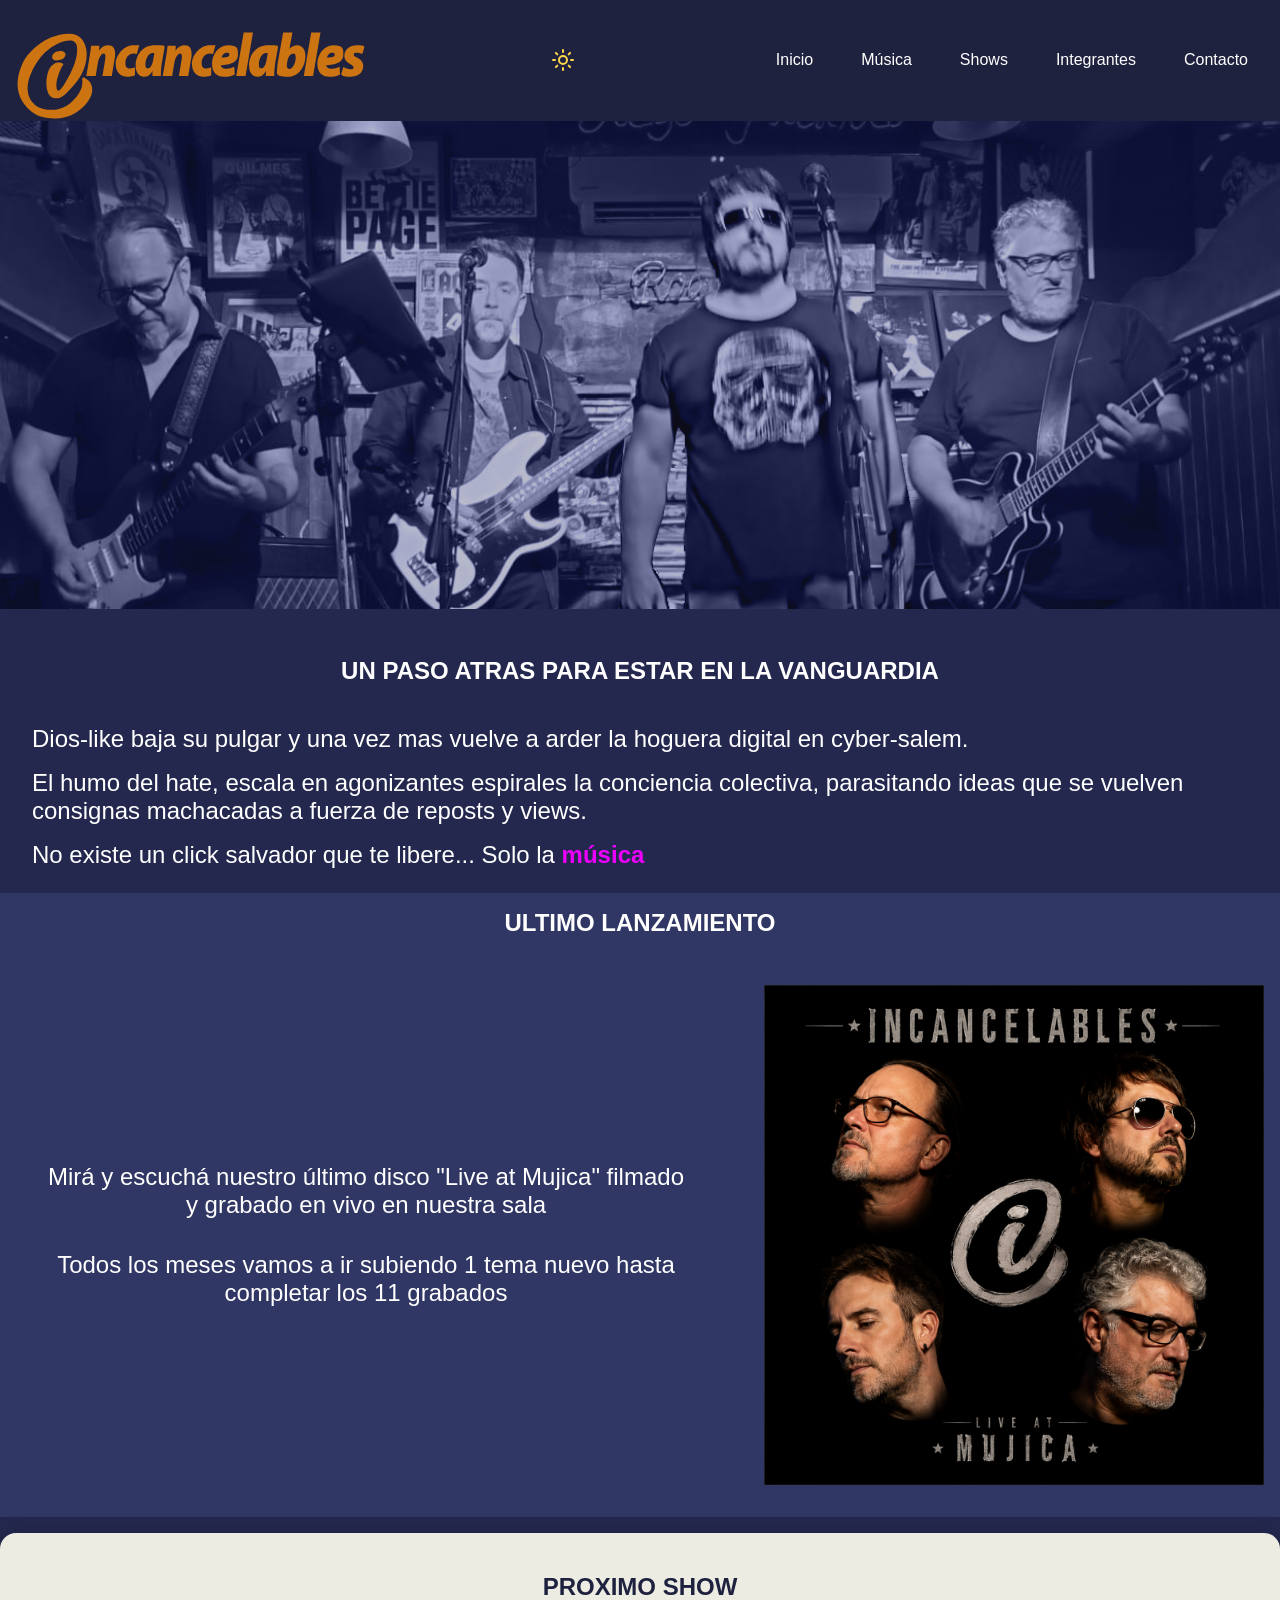
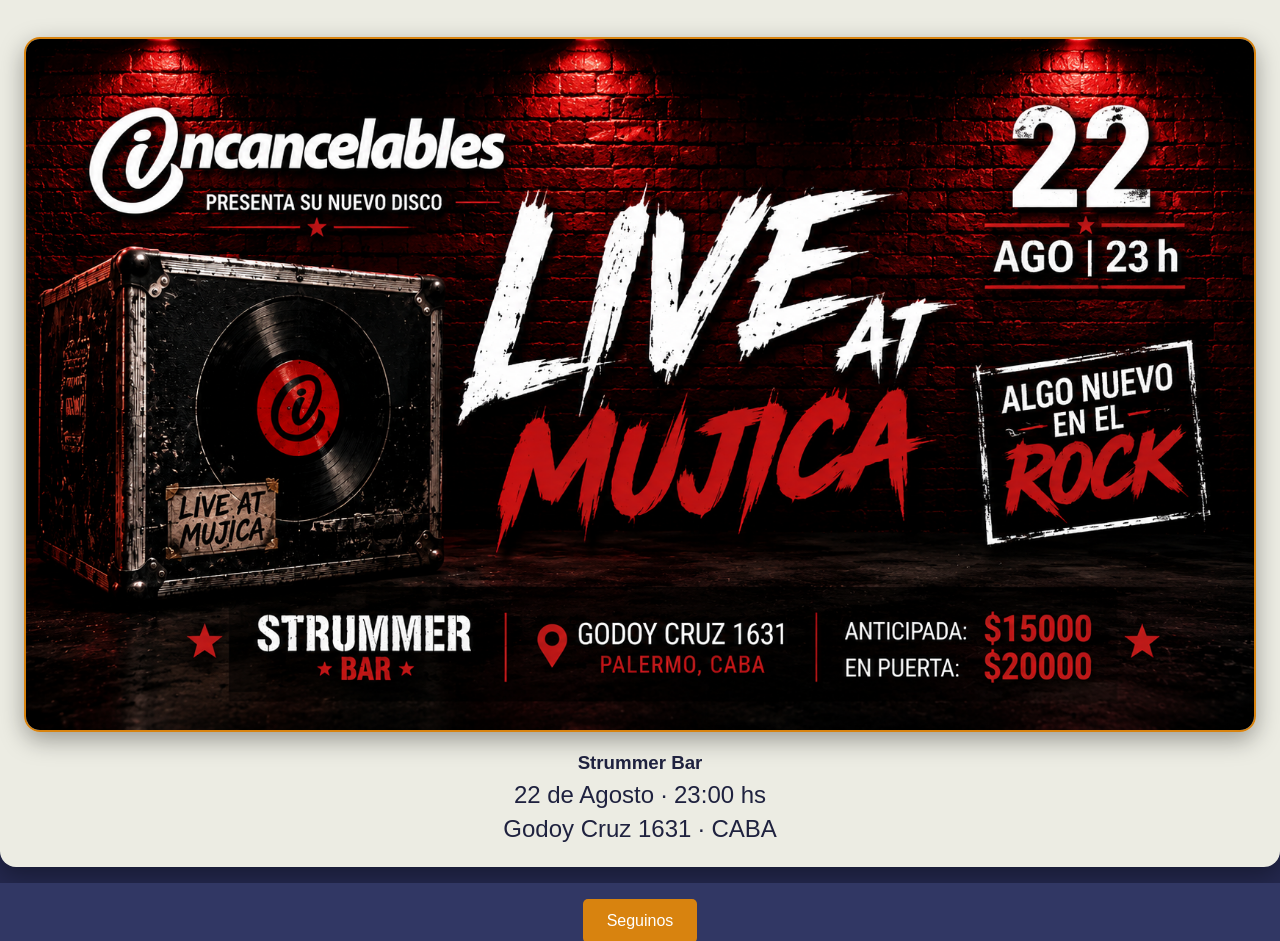
==== index.html @ f37c1262 "nuevo deploy" ====
<!DOCTYPE html>
<html lang="es">

<head>
  <meta charset="UTF-8" />
  <meta name="viewport" content="width=device-width, initial-scale=1.0" />

  <!-- SEO -->
  <meta name="description" content="Incancelables">
  <meta name="keywords" content="Musica, en vivo, online, rock, cancion, contacto">
  <meta name="robots" content="index, follow">

  <!-- Insert your favicon here -->
  <title>Incancelables</title>
  <link rel="icon" type="image/x-icon" href="assets/irrobafav.svg" />
  <link rel="stylesheet" href="styles/global.css" />
  <link rel="stylesheet" href="styles/index.css" />
</head>

<body>
  <div class="layout">
    <header class="header">
      <a href="index.html" class="logo">
        <img src="assets/incan_logo.svg" alt="Incancelables">
      </a>
      <button id="theme-toggle" class="theme-btn">
        <img id="theme-icon" src="assets/icons/sun.svg" alt="Cambiar tema">
      </button>
      <button class="menu-btn">
        ☰
      </button>
      <nav class="nav">
        <a href="index.html">Inicio</a>
        <a href="pages/musica.html">Música</a>
        <a href="pages/shows.html">Shows</a>
        <a href="pages/integrantes.html">Integrantes</a>
        <a href="pages/contacto.html">Contacto</a>
      </nav>
    </header>
    <main class="main">
      <section class="hero">
        <picture>
          <source media="(min-width: 768px)" srcset="assets/index/incan_hero_desktop.png">

          <img src="assets/index/incan_hero_mobile.png" alt="foto de incancelables">
        </picture>
      </section>
      <section class="manifiesto">
        <h1>UN PASO ATRAS PARA ESTAR EN LA VANGUARDIA</h1>
        <p>Dios-like baja su pulgar y una vez mas vuelve a arder la hoguera digital en cyber-salem.</p>
        <p>El humo del hate, escala en agonizantes espirales la conciencia colectiva, parasitando ideas que se vuelven
          consignas machacadas a fuerza de reposts y views.</p>
        <p>No existe un click salvador que te libere... Solo la <a href="pages/musica.html"
            class="call-to-action">música</a></p>
      </section>
      <section class="ultimo-lanzamiento">
        <H2>ULTIMO LANZAMIENTO</H2>
        <div class="lanzamiento-texto">
          <p>Mirá y escuchá nuestro último disco "Live at Mujica" filmado y grabado en vivo en nuestra sala</p>
          <p>Todos los meses vamos a ir subiendo 1 tema nuevo hasta completar los 11 grabados</p>
        </div>
        <a href="pages/musica.html" class="lanzamiento-disco">
          <img src="assets/musica/live-at-mujica.png" alt="live at mujica cover de disco">
        </a>
      </section>
      <section class="proximo-show">
        <H2>PROXIMO SHOW</H2>
        <a id="upcoming-show-link" class="show-preview">
          <picture>
            <source id="upcoming-show-desktop" media="(min-width:768px)" srcset="">

            <img id="upcoming-show-mobile" src="" alt="Próximo show">
          </picture>

          <div class="show-preview-info">
            <h3 id="upcoming-show-title"></h3>
            <p id="upcoming-show-date"></p>
            <p id="upcoming-show-location"></p>
          </div>
        </a>
      </section>
      <section class="seguinos-whats">
        <a href="pages/contacto.html" class="btn">
          Seguinos
        </a>
      </section>
    </main>
    <footer class="footer">
      <p>
        © 2026 Incancelables
      </p>
      <div class="w3c-validations">
        <a href="https://validator.w3.org/">
          <img src="https://www.w3.org/Icons/valid-html401" alt="HTML válido">
        </a>

        <a href="https://jigsaw.w3.org/css-validator/">
          <img src="https://jigsaw.w3.org/css-validator/images/vcss" alt="CSS válido">
        </a>
      </div>

    </footer>
    <script src="scripts/main.js"></script>
    <script type="module" src="scripts/index.js"></script>
  </div>
</body>

</html>
---- styles/global.css ----
/* :root {
    --bg: #24284e;
    --bg-alt: #313764;
    --bg-dark: #1f223f;
    --accent: #d8830f;
    --text: #ffffff;
    --overlay: rgba(0, 0, 0, 0.45);
    --cat-v1: #fe019a;
    --cat-v2: #EE00FF;
    --card: #ecece3;
} */

:root {

    /* ==========================
       MODO OSCURO (POR DEFECTO)
       ========================== */

    --page-bg: #17192d;

    --bg: #24284e;
    --bg-alt: #313764;
    --bg-dark: #1f223f;

    --accent: #d8830f;

    --text: #ffffff;
    --text-secondary: #d6d6d6;
    --text-on-card: #1f223f;

    --card: #ecece3;

    --overlay: rgba(0, 0, 0, 0.45);

    --cat-v1: #fe019a;
    --cat-v2: #EE00FF;

    --border: #4a4f74;

    --shadow: 0 8px 25px rgba(0, 0, 0, .35);

    /* Inputs */
    --input-bg: #222222;
    --input-text: #ffffff;
    --input-border: #3a3a3a;
    --focus-ring: var(--accent);

    /* Música */
    --text-muted: #c8c8c8;
    --button-border: #666666;
    --track-hover: #222222;
    --track-active: #d81f26;
    --player-bg: #000000;
}


/* ==========================
   MODO CLARO
   ========================== */

body.light {

    --page-bg: #f6f7fb;

    --bg: #e6eaf5;
    --bg-alt: #d7ddee;
    --bg-dark: #c8d0e6;

    --accent: #d8830f;

    --text: #222222;
    --text-secondary: #555555;
    --text-on-card: #222;

    --card: #ffffff;

    --overlay: rgba(255, 255, 255, .45);

    --cat-v1: #d30084;
    --cat-v2: #c100d8;

    --border: #d7dce8;

    --shadow: 0 8px 25px rgba(0, 0, 0, .12);

    /* Inputs */
    --input-bg: #ffffff;
    --input-text: #222222;
    --input-border: #c8d0e6;
    --focus-ring: var(--accent);

    /* Música */
    --text-muted: #666666;
    --button-border: #999999;
    --track-hover: #eceff5;
    --track-active: #d81f26;
    --player-bg: #000000;
}

* {
    margin: 0;
    padding: 0;
    box-sizing: border-box;
}

html {
    scroll-behavior: smooth;
    font-family: Arial, Helvetica, sans-serif;
}

body {
    color: var(--text);

    transition:
        background-color .35s ease,
        color .35s ease;
}

/* ==========================
   ELEMENTOS GENERALES
   ========================== */

img {
    width: 100%;
    display: block;
}

a {
    text-decoration: none;
}

h2 {
    padding: 1rem;
    text-align: center;
}

/* ==========================
   HEADER
   ========================== */

.header {
    grid-area: header;

    position: sticky;
    top: 0;

    display: flex;
    justify-content: space-between;
    align-items: center;

    padding: 1rem;

    background: var(--bg-dark);

    z-index: 1000;
}

.logo {
    width: clamp(250px, 45vw, 350px);
    height: auto;

    color: var(--accent);

    position: relative;
    top: 15px;
}

.logo img {
    width: 100%;
    height: auto;
    /* padding-left: 1rem; */
}

.menu-btn {
    border: none;
    background: none;

    color: var(--accent);

    font-size: 3rem;

    cursor: pointer;
}

.theme-btn {
    background: none;
    border: none;
    font-size: 1.5rem;
    cursor: pointer;
    color: var(--accent);
}

.nav {
    position: absolute;

    top: 100%;
    left: 0;

    width: 100%;

    background: var(--bg-dark);

    display: none;

    flex-direction: column;
}

.nav.active {
    display: flex;
}

.nav a {
    color: var(--text);
    font-size: 1rem;
    padding: 1rem;
    display: inline-block;
    transition: all 0.3s ease;
}

.nav a:hover {
    color: var(--accent);
    transform: translateX(8px) scale(1.5);
}

.btn {
    display: inline-block;

    padding: .8rem 1.5rem;

    background: var(--accent);

    color: var(--text);

    border-radius: 5px;
    transition: all 0.3s ease;
}

.btn:hover {
    transform: scale(1.2);
    -webkit-transform: scale(1.2);
    -moz-transform: scale(1.2);
    -ms-transform: scale(1.2);
    -o-transform: scale(1.2);
}

.btn:active {
    background: var(--text);

    color: var(--accent);
}

/* ==========================
   call-to-action
   ========================== */

.call-to-action {
    color: var(--cat-v2);
    font-weight: bold;
    display: inline-block;

    transition: all 0.3s ease;
}

.call-to-action:hover {
    color: var(--text);
    text-transform: uppercase;
    text-shadow: 0 0 10px var(--cat-v1);
    transform: translateY(-5px) scale(1.8);
    -webkit-transform: translateY(-5px) scale(1.8);
    -moz-transform: translateY(-5px) scale(1.8);
    -ms-transform: translateY(-5px) scale(1.8);
    -o-transform: translateY(-5px) scale(1.8);
}

.call-to-action:active {
    color: var(--cat-v2);
    text-shadow: 0 0 10px var(--text)
}

/* ==========================
   FOOTER
   ========================== */

footer {
    grid-area: footer;

    color: var(--accent);

    text-align: center;

    padding: 2rem;

    background: var(--bg-dark);
}

.w3c-validations {
    display: flex;

    justify-content: center;
    align-items: center;

    padding: 1rem;
}

.w3c-validations img {
    height: 31px;
    width: auto;

    padding: 0.1rem;

    mix-blend-mode: luminosity;
    opacity: 0.4;
}

/* ==========================
   TABLET
   ========================== */

@media (min-width: 768px) {
    .menu-btn {
        display: none;
    }

    .nav {
        position: static;

        display: flex;

        flex-direction: row;

        gap: 1rem;

        width: auto;

        background: none;
    }

    .nav a:hover {
        transform: translateY(-4px);
    }
}

/* ==========================
   DESKTOP
   ========================== */

@media (min-width: 1024px) {
    p {
        font-size: 1.5rem;
    }
}

/* ==========================
   DESKTOP GRANDE
   ========================== */

@media (min-width: 1440px) {}
---- styles/index.css ----
.layout {
    display: grid;
    min-height: 100vh;

    grid-template-columns: 1fr;

    grid-template-rows:
        auto 1fr auto;

    grid-template-areas:
        "header"
        "main"
        "footer";
}

/* ==========================
   MAIN
   ========================== */

.main {
    grid-area: main;

    background-color: var(--bg);

    display: grid;

    grid-template-columns: 1fr;

    gap: 1rem;

    grid-template-areas:
        "hero"
        "manifiesto"
        "ultimo-lanzamiento"
        "proximo-show"
        "seguinos-whats";
}

/* ==========================
   HERO
   ========================== */

.hero {
    grid-area: hero;
    min-height: unset;
}

.hero img {
    width: 100%;
    height: auto;
    display: block;

    mix-blend-mode: luminosity;
    opacity: 0.7;
}

/* ==========================
   MANIFIESTO
   ========================== */

.manifiesto {
    grid-area: manifiesto;

    display: flex;
    flex-direction: column;
}

.manifiesto h1 {
    padding: 2rem;

    color: var(--text);

    text-align: center;
}

.manifiesto p {
    padding: 0.5rem 2rem;

    color: var(--text);
}

/* ==========================
   ULTIMO LANZAMIENTO
   ========================== */

.ultimo-lanzamiento {
    grid-area: ultimo-lanzamiento;
    background-color: var(--bg-alt);
    color: var(--text);
    display: grid;
    grid-template-columns: 1fr;
    grid-template-rows: auto auto 1fr;
    grid-template-areas:
        "titulo"
        "texto"
        "imagen";
    text-align: center;
}

.ultimo-lanzamiento h2 {
    grid-area: titulo;
}

.lanzamiento-texto {
    grid-area: texto;
    margin: 1rem;
    text-align: center;
}

.lanzamiento-disco {

    grid-area: imagen;
    display: grid;
    justify-items: center;
}


.lanzamiento-disco img {
    width: 180px;
    max-width: 100%;
    margin: 1rem;

}

/* ==========================
   PROXIMO SHOW
   ========================== */

.proximo-show {
    grid-area: proximo-show;

    display: flex;
    flex-direction: column;
    gap: 1.25rem;

    background: var(--card);
    color: var(--text-on-card);

    padding: 1.5rem;
    border-radius: 1rem;
    box-shadow: var(--shadow);
}

.proximo-show h2 {
    margin: 0;
    text-align: center;
    color: var(--text-on-card);
}

.show-preview {
    display: flex;
    flex-direction: column;
    gap: 1rem;

    text-decoration: none;
    color: inherit;
}

.show-preview picture {
    display: block;
}

.show-preview img {
    width: 100%;
    display: block;

    border-radius: 1rem;
    border: 2px solid var(--accent);
    box-shadow: var(--shadow);
}

.show-preview-info {
    display: flex;
    flex-direction: column;
    gap: .4rem;

    text-align: center;
}

.show-preview-info h3,
.show-preview-info p {
    margin: 0;
}

.show-preview:hover {
    transform: translateY(-4px);
    transition: transform .2s ease;
}

/* ==========================
   SEGUINOS WHATSAPP
   ========================== */

.seguinos-whats {
    grid-area: seguinos-whats;
    text-align: center;
    padding: 1rem;

    background-color: var(--bg-alt);
    color: var(--text);
}

/* ==========================
   TABLET
   ========================== */

@media (min-width: 768px) {
    .hero h1 {
        font-size: 4rem;
    }

    /* ==========================
   ULTIMO LANZAMIENTO
   ========================== */
    .ultimo-lanzamiento {
        grid-template-columns: auto auto;
        grid-template-areas:
            "titulo titulo"
            "texto imagen";

        align-items: center;
        gap: 1rem;
    }

    .ultimo-lanzamiento h2 {
        grid-area: titulo;
        text-align: center;
    }

    .lanzamiento-texto {
        grid-area: texto;
        text-align: center;
    }

    .lanzamiento-texto p {
        margin: 2rem;
    }

    .lanzamiento-disco {
        justify-self: center;
    }

    .lanzamiento-disco img {
        grid-area: imagen;
        width: 500px;
    }

    /* ==========================
   PROXIMO SHOW
   ========================== */
    .show-preview {
        gap: 1.25rem;
    }

    /* ==========================
   DESKTOP
   ========================== */

    @media (min-width: 1024px) {}

    /* ==========================
   DESKTOP GRANDE
   ========================== */

    @media (min-width: 1440px) {}
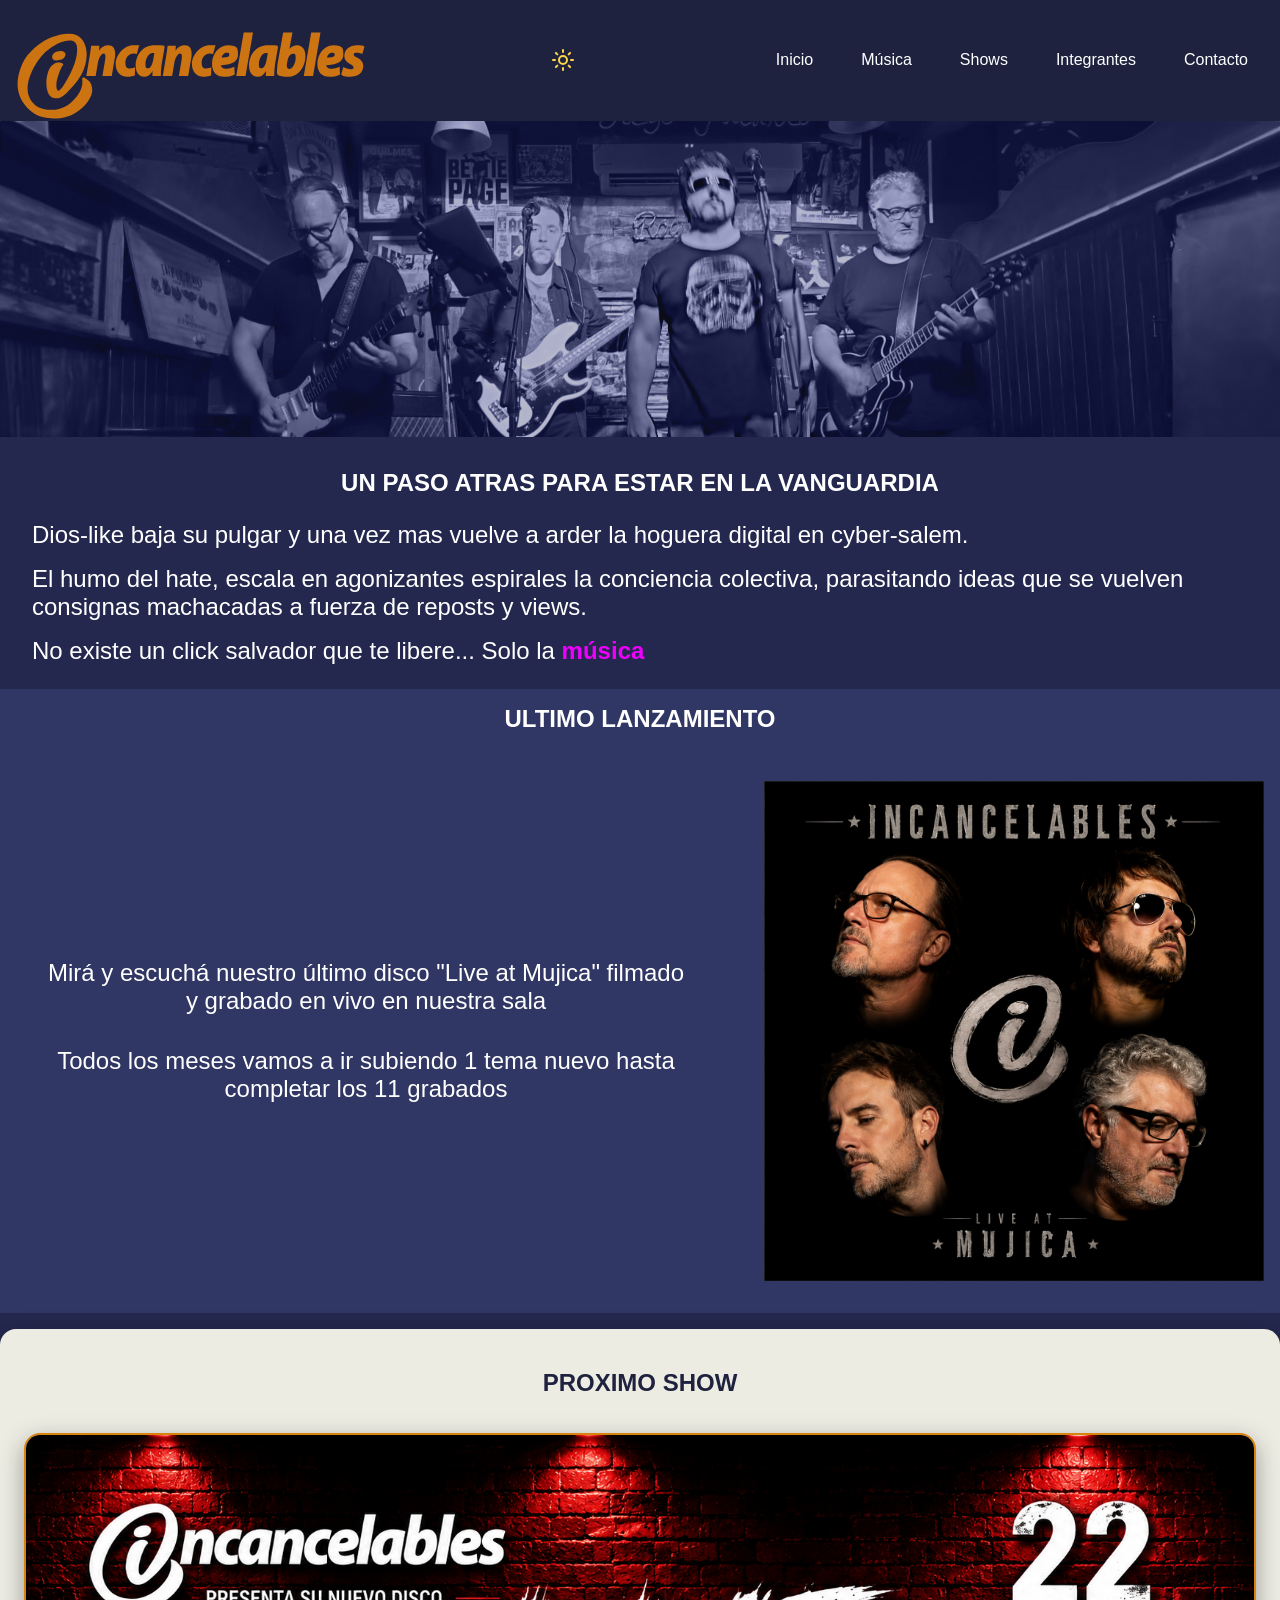
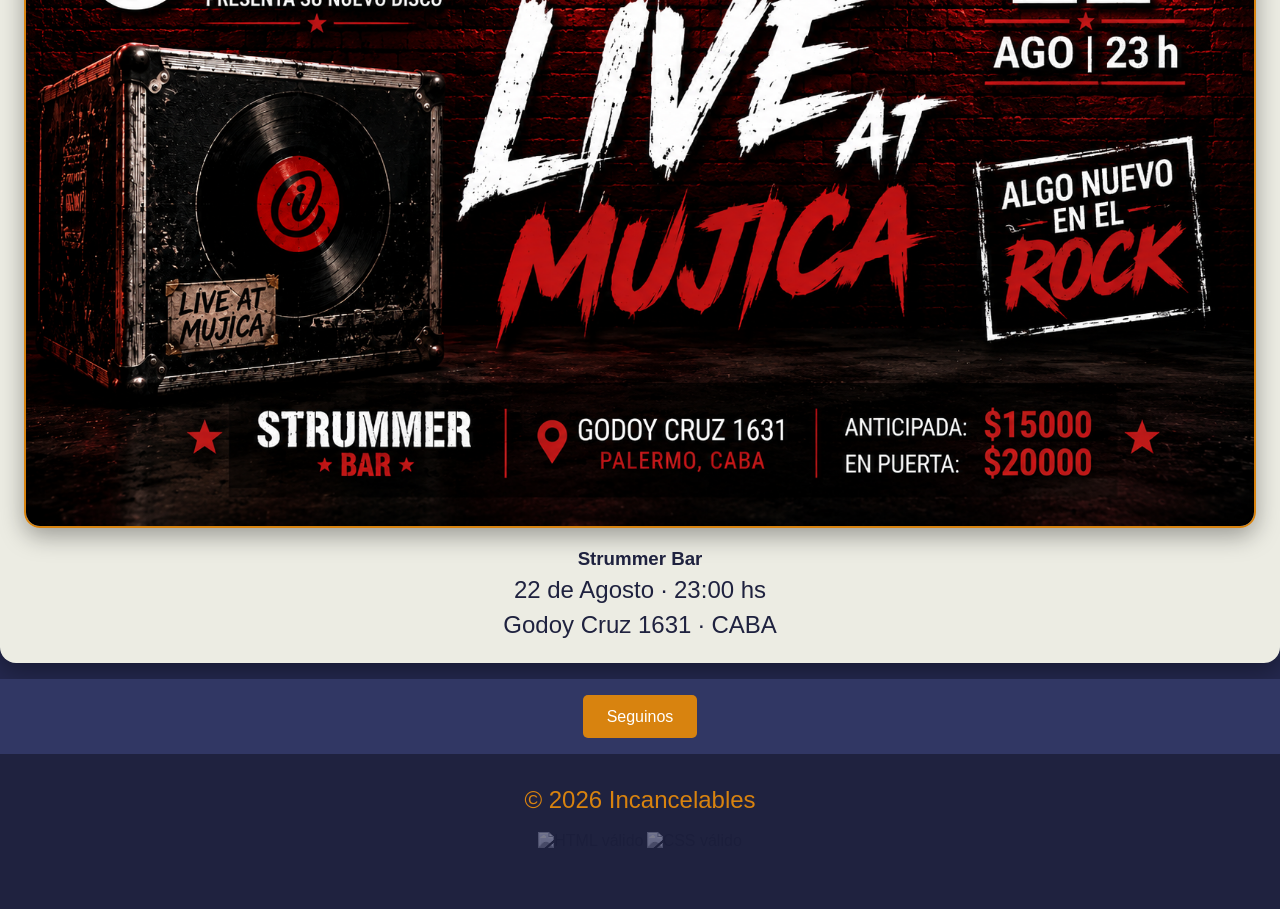
==== commit c7bb7140: "todo el codigo validado en w3c y comentado" ====
--- a/index.html
+++ b/index.html
@@ -2,8 +2,8 @@
 <html lang="es">
 
 <head>
-  <meta charset="UTF-8" />
-  <meta name="viewport" content="width=device-width, initial-scale=1.0" />
+  <meta charset="UTF-8">
+  <meta name="viewport" content="width=device-width, initial-scale=1.0">
 
   <!-- SEO -->
   <meta name="description" content="Incancelables">
@@ -12,23 +12,28 @@
 
   <!-- Insert your favicon here -->
   <title>Incancelables</title>
-  <link rel="icon" type="image/x-icon" href="assets/irrobafav.svg" />
-  <link rel="stylesheet" href="styles/global.css" />
-  <link rel="stylesheet" href="styles/index.css" />
+  <link rel="icon" type="image/x-icon" href="assets/irrobafav.svg">
+  <link rel="stylesheet" href="styles/global.css">
+  <link rel="stylesheet" href="styles/index.css">
 </head>
 
 <body>
   <div class="layout">
+    <!-- CABECERA -->
     <header class="header">
+      <!-- LOGO -->
       <a href="index.html" class="logo">
         <img src="assets/incan_logo.svg" alt="Incancelables">
       </a>
+      <!-- BOTÓN CAMBIO DE TEMA -->
       <button id="theme-toggle" class="theme-btn">
         <img id="theme-icon" src="assets/icons/sun.svg" alt="Cambiar tema">
       </button>
+      <!-- BOTÓN MENÚ MÓVIL -->
       <button class="menu-btn">
         ☰
       </button>
+      <!-- MENÚ DE NAVEGACIÓN -->
       <nav class="nav">
         <a href="index.html">Inicio</a>
         <a href="pages/musica.html">Música</a>
@@ -37,58 +42,74 @@
         <a href="pages/contacto.html">Contacto</a>
       </nav>
     </header>
+    <!-- CONTENIDO PRINCIPAL -->
     <main class="main">
+      <!-- HERO / IMAGEN PRINCIPAL -->
       <section class="hero">
+        <h1 class="visually-hidden">Incancelables</h1>
+        <!-- IMAGEN RESPONSIVA -->
         <picture>
           <source media="(min-width: 768px)" srcset="assets/index/incan_hero_desktop.png">
 
           <img src="assets/index/incan_hero_mobile.png" alt="foto de incancelables">
         </picture>
       </section>
+      <!-- MANIFIESTO DE LA BANDA -->
       <section class="manifiesto">
-        <h1>UN PASO ATRAS PARA ESTAR EN LA VANGUARDIA</h1>
+        <h2>UN PASO ATRAS PARA ESTAR EN LA VANGUARDIA</h2>
         <p>Dios-like baja su pulgar y una vez mas vuelve a arder la hoguera digital en cyber-salem.</p>
         <p>El humo del hate, escala en agonizantes espirales la conciencia colectiva, parasitando ideas que se vuelven
           consignas machacadas a fuerza de reposts y views.</p>
         <p>No existe un click salvador que te libere... Solo la <a href="pages/musica.html"
             class="call-to-action">música</a></p>
       </section>
+      <!-- ÚLTIMO LANZAMIENTO -->
       <section class="ultimo-lanzamiento">
-        <H2>ULTIMO LANZAMIENTO</H2>
+        <h2>ULTIMO LANZAMIENTO</h2>
+        <!-- DESCRIPCIÓN DEL LANZAMIENTO -->
         <div class="lanzamiento-texto">
           <p>Mirá y escuchá nuestro último disco "Live at Mujica" filmado y grabado en vivo en nuestra sala</p>
           <p>Todos los meses vamos a ir subiendo 1 tema nuevo hasta completar los 11 grabados</p>
         </div>
+        <!-- PORTADA DEL DISCO -->
         <a href="pages/musica.html" class="lanzamiento-disco">
           <img src="assets/musica/live-at-mujica.png" alt="live at mujica cover de disco">
         </a>
       </section>
+      <!-- PRÓXIMO SHOW -->
       <section class="proximo-show">
-        <H2>PROXIMO SHOW</H2>
+        <h2>PROXIMO SHOW</h2>
+        <!-- VISTA PREVIA DEL SHOW -->
         <a id="upcoming-show-link" class="show-preview">
+          <!-- FLYER RESPONSIVO -->
           <picture>
-            <source id="upcoming-show-desktop" media="(min-width:768px)" srcset="">
+            <source id="upcoming-show-desktop" media="(min-width:768px)"
+              srcset="assets/shows/Strummer-22-08-26-desktop.png">
 
-            <img id="upcoming-show-mobile" src="" alt="Próximo show">
+            <img id="upcoming-show-mobile" src="assets/shows/Strummer-22-08-26-mobile.png" alt="Próximo show">
           </picture>
-
+          <!-- INFORMACIÓN DEL SHOW -->
           <div class="show-preview-info">
-            <h3 id="upcoming-show-title"></h3>
+            <h3 id="upcoming-show-title">Upcoming</h3>
             <p id="upcoming-show-date"></p>
             <p id="upcoming-show-location"></p>
           </div>
         </a>
       </section>
+      <!-- LLAMADO A LA ACCIÓN -->
       <section class="seguinos-whats">
+        <h2 class="visually-hidden">WhatsApp QR</h2>
         <a href="pages/contacto.html" class="btn">
           Seguinos
         </a>
       </section>
     </main>
+    <!-- PIE DE PÁGINA -->
     <footer class="footer">
       <p>
         © 2026 Incancelables
       </p>
+      <!-- VALIDADORES W3C -->
       <div class="w3c-validations">
         <a href="https://validator.w3.org/">
           <img src="https://www.w3.org/Icons/valid-html401" alt="HTML válido">
@@ -98,8 +119,8 @@
           <img src="https://jigsaw.w3.org/css-validator/images/vcss" alt="CSS válido">
         </a>
       </div>
-
     </footer>
+    <!-- SCRIPTS -->
     <script src="scripts/main.js"></script>
     <script type="module" src="scripts/index.js"></script>
   </div>
--- a/styles/global.css
+++ b/styles/global.css
@@ -1,27 +1,14 @@
-/* :root {
+/* ==========================
+   VARIABLES GLOBALES
+   ========================== */
+:root {
+    /* ==========================
+       MODO OSCURO (POR DEFECTO)
+       ========================== */
+    --page-bg: #17192d;
     --bg: #24284e;
     --bg-alt: #313764;
     --bg-dark: #1f223f;
-    --accent: #d8830f;
-    --text: #ffffff;
-    --overlay: rgba(0, 0, 0, 0.45);
-    --cat-v1: #fe019a;
-    --cat-v2: #EE00FF;
-    --card: #ecece3;
-} */
-
-:root {
-
-    /* ==========================
-       MODO OSCURO (POR DEFECTO)
-       ========================== */
-
-    --page-bg: #17192d;
-
-    --bg: #24284e;
-    --bg-alt: #313764;
-    --bg-dark: #1f223f;
-
     --accent: #d8830f;
 
     --text: #ffffff;
@@ -97,17 +84,20 @@
     --player-bg: #000000;
 }
 
+/* Restablece márgenes, rellenos y el modelo de caja */
 * {
     margin: 0;
     padding: 0;
     box-sizing: border-box;
 }
 
+/* Configuración general del documento */
 html {
     scroll-behavior: smooth;
     font-family: Arial, Helvetica, sans-serif;
 }
 
+/* Configuración general del cuerpo de la página */
 body {
     color: var(--text);
 
@@ -119,16 +109,18 @@
 /* ==========================
    ELEMENTOS GENERALES
    ========================== */
-
+/* Imágenes responsivas */
 img {
     width: 100%;
     display: block;
 }
 
+/* Enlaces */
 a {
     text-decoration: none;
 }
 
+/* Encabezados de segundo nivel */
 h2 {
     padding: 1rem;
     text-align: center;
@@ -137,51 +129,44 @@
 /* ==========================
    HEADER
    ========================== */
-
 .header {
     grid-area: header;
-
     position: sticky;
     top: 0;
-
     display: flex;
     justify-content: space-between;
     align-items: center;
-
     padding: 1rem;
-
     background: var(--bg-dark);
-
     z-index: 1000;
 }
 
+/* Logo de la banda */
 .logo {
     width: clamp(250px, 45vw, 350px);
     height: auto;
-
-    color: var(--accent);
-
+    color: var(--accent);
     position: relative;
     top: 15px;
 }
 
+/* Imagen del logo */
 .logo img {
     width: 100%;
     height: auto;
     /* padding-left: 1rem; */
 }
 
+/* Botón del menú móvil */
 .menu-btn {
     border: none;
     background: none;
-
-    color: var(--accent);
-
+    color: var(--accent);
     font-size: 3rem;
-
     cursor: pointer;
 }
 
+/* Botón para cambiar el tema */
 .theme-btn {
     background: none;
     border: none;
@@ -190,25 +175,23 @@
     color: var(--accent);
 }
 
+/* Menú de navegación */
 .nav {
     position: absolute;
-
     top: 100%;
     left: 0;
-
     width: 100%;
-
     background: var(--bg-dark);
-
     display: none;
-
     flex-direction: column;
 }
 
+/* Estado activo del menú móvil */
 .nav.active {
     display: flex;
 }
 
+/* Enlaces del menú */
 .nav a {
     color: var(--text);
     font-size: 1rem;
@@ -217,24 +200,23 @@
     transition: all 0.3s ease;
 }
 
+/* Efecto al pasar el mouse sobre el menú */
 .nav a:hover {
     color: var(--accent);
     transform: translateX(8px) scale(1.5);
 }
 
+/* Botones principales */
 .btn {
     display: inline-block;
-
     padding: .8rem 1.5rem;
-
     background: var(--accent);
-
     color: var(--text);
-
     border-radius: 5px;
     transition: all 0.3s ease;
 }
 
+/* Efecto hover del botón */
 .btn:hover {
     transform: scale(1.2);
     -webkit-transform: scale(1.2);
@@ -243,24 +225,23 @@
     -o-transform: scale(1.2);
 }
 
+/* Estado al hacer clic */
 .btn:active {
     background: var(--text);
-
-    color: var(--accent);
-}
-
-/* ==========================
-   call-to-action
-   ========================== */
-
+    color: var(--accent);
+}
+
+/* ==========================
+   CALL TO ACTION
+   ========================== */
 .call-to-action {
     color: var(--cat-v2);
     font-weight: bold;
     display: inline-block;
-
     transition: all 0.3s ease;
 }
 
+/* Efecto hover del enlace */
 .call-to-action:hover {
     color: var(--text);
     text-transform: uppercase;
@@ -272,6 +253,7 @@
     -o-transform: translateY(-5px) scale(1.8);
 }
 
+/* Estado al hacer clic */
 .call-to-action:active {
     color: var(--cat-v2);
     text-shadow: 0 0 10px var(--text)
@@ -283,31 +265,25 @@
 
 footer {
     grid-area: footer;
-
-    color: var(--accent);
-
+    color: var(--accent);
     text-align: center;
-
     padding: 2rem;
-
     background: var(--bg-dark);
 }
 
+/* Contenedor de validaciones W3C */
 .w3c-validations {
     display: flex;
-
     justify-content: center;
     align-items: center;
-
     padding: 1rem;
 }
 
+/* Logos de validación */
 .w3c-validations img {
     height: 31px;
     width: auto;
-
     padding: 0.1rem;
-
     mix-blend-mode: luminosity;
     opacity: 0.4;
 }
@@ -317,24 +293,23 @@
    ========================== */
 
 @media (min-width: 768px) {
+
+    /* Oculta el botón hamburguesa */
     .menu-btn {
         display: none;
     }
 
+    /* Navegación horizontal */
     .nav {
         position: static;
-
         display: flex;
-
         flex-direction: row;
-
         gap: 1rem;
-
         width: auto;
-
         background: none;
     }
 
+    /* Animación de los enlaces */
     .nav a:hover {
         transform: translateY(-4px);
     }
@@ -345,6 +320,8 @@
    ========================== */
 
 @media (min-width: 1024px) {
+
+    /* Aumenta el tamaño del texto */
     p {
         font-size: 1.5rem;
     }
--- a/styles/index.css
+++ b/styles/index.css
@@ -1,12 +1,12 @@
+/* ==========================
+   LAYOUT PRINCIPAL
+   ========================== */
 .layout {
     display: grid;
     min-height: 100vh;
-
     grid-template-columns: 1fr;
-
     grid-template-rows:
         auto 1fr auto;
-
     grid-template-areas:
         "header"
         "main"
@@ -19,15 +19,10 @@
 
 .main {
     grid-area: main;
-
     background-color: var(--bg);
-
-    display: grid;
-
+    display: grid;
     grid-template-columns: 1fr;
-
     gap: 1rem;
-
     grid-template-areas:
         "hero"
         "manifiesto"
@@ -45,11 +40,23 @@
     min-height: unset;
 }
 
+/* Oculta contenido visualmente pero lo mantiene accesible para lectores de pantalla */
+.visually-hidden {
+    position: absolute;
+    width: 1px;
+    height: 1px;
+    padding: 0;
+    margin: -1px;
+    overflow: hidden;
+    clip: rect(0, 0, 0, 0);
+    border: 0;
+}
+
+/* Imagen principal */
 .hero img {
     width: 100%;
     height: auto;
     display: block;
-
     mix-blend-mode: luminosity;
     opacity: 0.7;
 }
@@ -60,22 +67,20 @@
 
 .manifiesto {
     grid-area: manifiesto;
-
-    display: flex;
-    flex-direction: column;
-}
-
+    display: flex;
+    flex-direction: column;
+}
+
+/* Título del manifiesto */
 .manifiesto h1 {
     padding: 2rem;
-
-    color: var(--text);
-
-    text-align: center;
-}
-
+    color: var(--text);
+    text-align: center;
+}
+
+/* Párrafos del manifiesto */
 .manifiesto p {
     padding: 0.5rem 2rem;
-
     color: var(--text);
 }
 
@@ -97,16 +102,19 @@
     text-align: center;
 }
 
+/* Título de la sección */
 .ultimo-lanzamiento h2 {
     grid-area: titulo;
 }
 
+/* Texto descriptivo del lanzamiento */
 .lanzamiento-texto {
     grid-area: texto;
     margin: 1rem;
     text-align: center;
 }
 
+/* Contenedor de la portada */
 .lanzamiento-disco {
 
     grid-area: imagen;
@@ -114,7 +122,7 @@
     justify-items: center;
 }
 
-
+/* Imagen de la portada */
 .lanzamiento-disco img {
     width: 180px;
     max-width: 100%;
@@ -147,6 +155,7 @@
     color: var(--text-on-card);
 }
 
+/* Enlace que contiene la vista previa del show */
 .show-preview {
     display: flex;
     flex-direction: column;
@@ -156,10 +165,12 @@
     color: inherit;
 }
 
+/* Contenedor de la imagen responsiva */
 .show-preview picture {
     display: block;
 }
 
+/* Flyer del próximo show */
 .show-preview img {
     width: 100%;
     display: block;
@@ -169,6 +180,7 @@
     box-shadow: var(--shadow);
 }
 
+/* Información del show */
 .show-preview-info {
     display: flex;
     flex-direction: column;
@@ -177,11 +189,13 @@
     text-align: center;
 }
 
+/* Elimina márgenes por defecto */
 .show-preview-info h3,
 .show-preview-info p {
     margin: 0;
 }
 
+/* Animación al pasar el mouse */
 .show-preview:hover {
     transform: translateY(-4px);
     transition: transform .2s ease;
@@ -205,6 +219,8 @@
    ========================== */
 
 @media (min-width: 768px) {
+
+    /* Ajustes para el hero */
     .hero h1 {
         font-size: 4rem;
     }
@@ -251,15 +267,16 @@
     .show-preview {
         gap: 1.25rem;
     }
-
-    /* ==========================
+}
+
+/* ==========================
    DESKTOP
    ========================== */
 
-    @media (min-width: 1024px) {}
-
-    /* ==========================
+@media (min-width: 1024px) {}
+
+/* ==========================
    DESKTOP GRANDE
    ========================== */
 
-    @media (min-width: 1440px) {}+@media (min-width: 1440px) {}
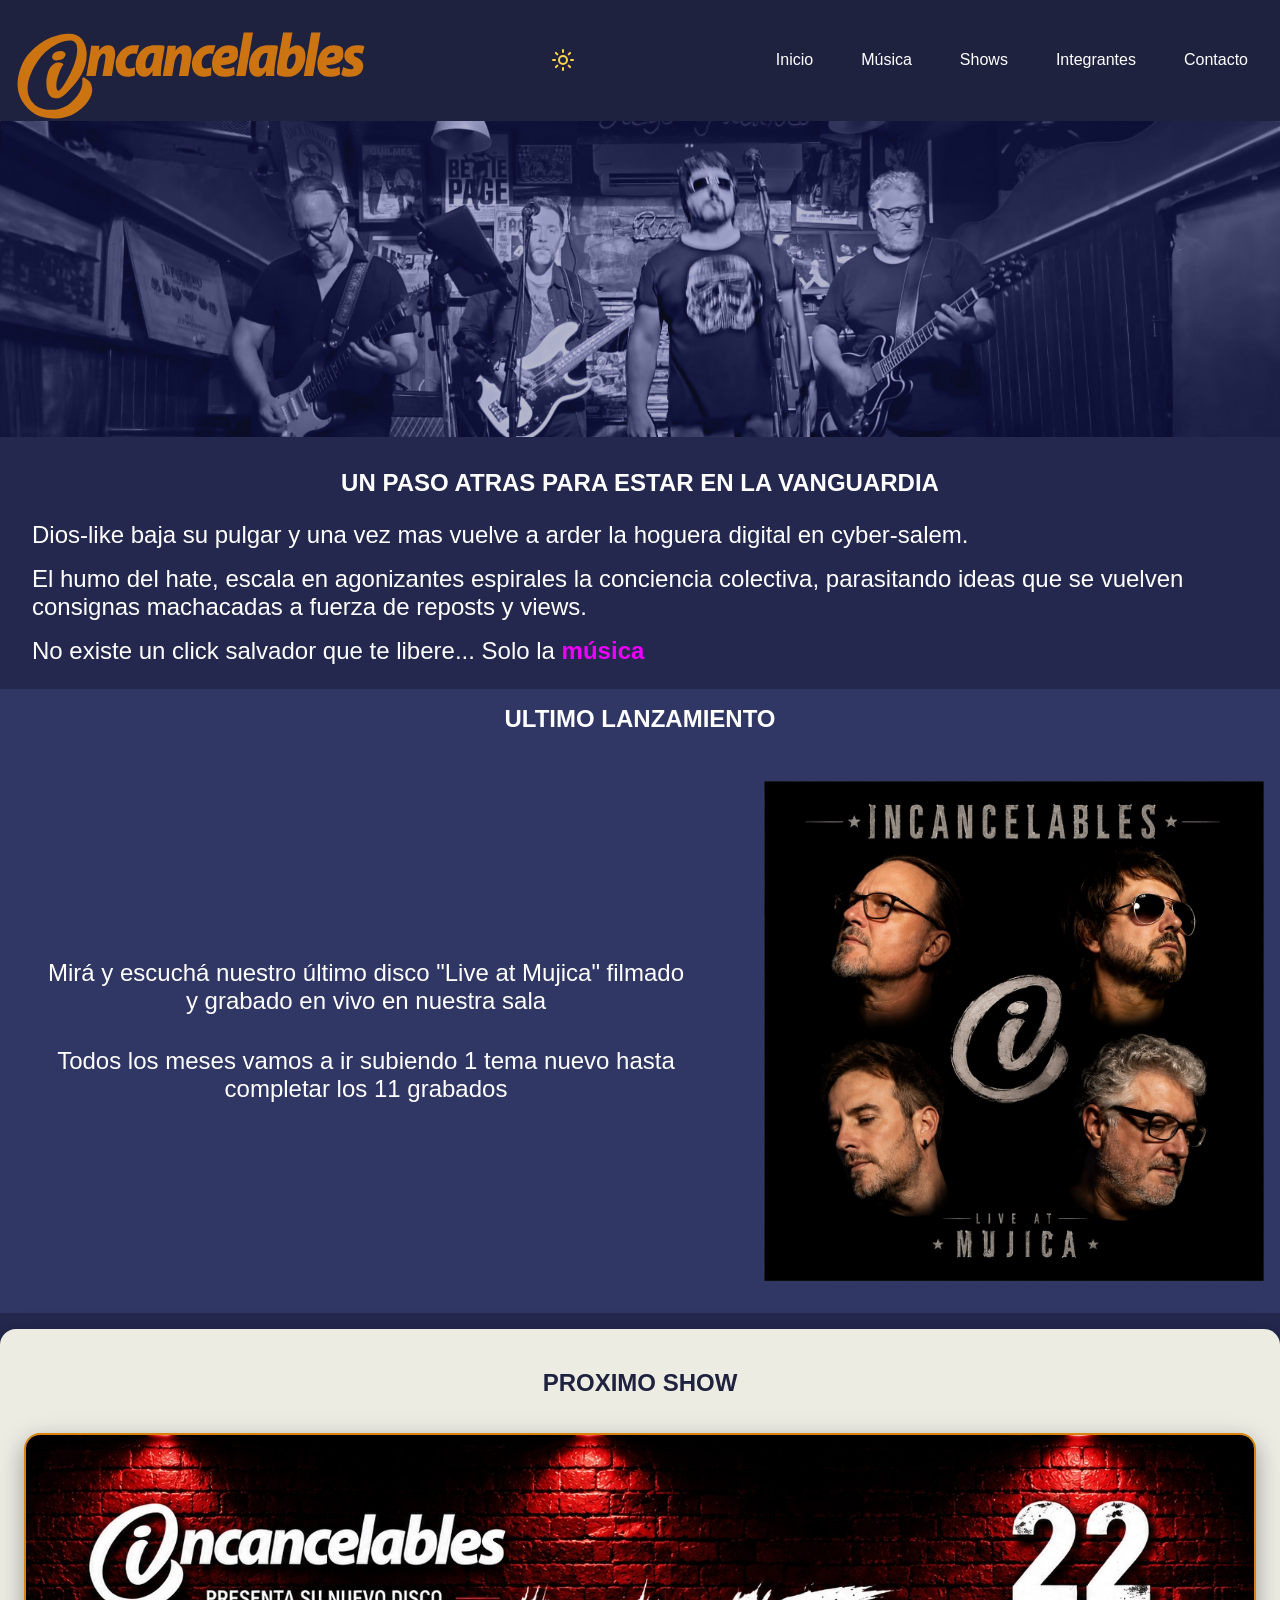
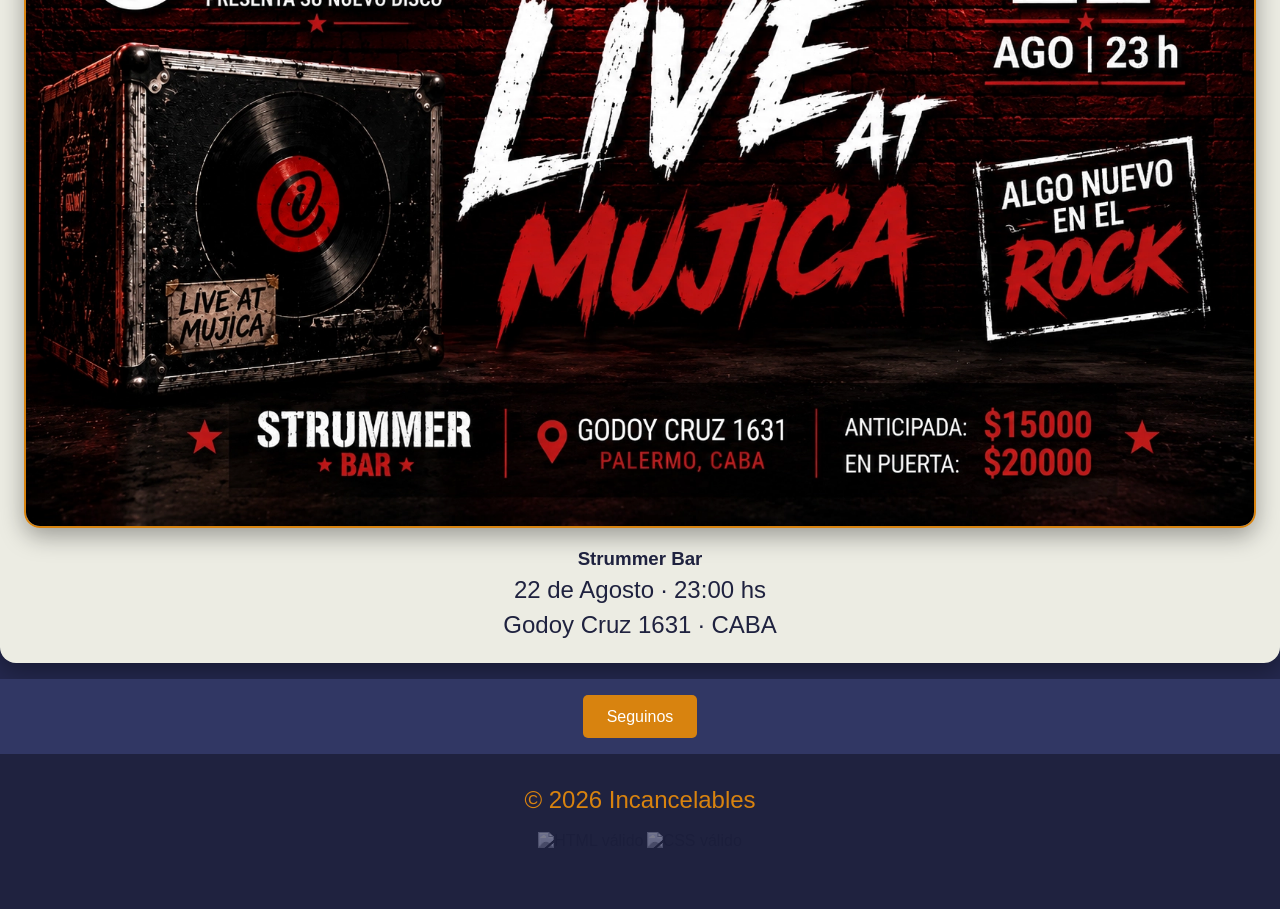
==== commit 014237d6: "se reemplaza todo x webp" ====
--- a/index.html
+++ b/index.html
@@ -49,9 +49,9 @@
         <h1 class="visually-hidden">Incancelables</h1>
         <!-- IMAGEN RESPONSIVA -->
         <picture>
-          <source media="(min-width: 768px)" srcset="assets/index/incan_hero_desktop.png">
+          <source media="(min-width: 768px)" srcset="assets/index/incan_hero_desktop.webp">
 
-          <img src="assets/index/incan_hero_mobile.png" alt="foto de incancelables">
+          <img src="assets/index/incan_hero_mobile.webp" alt="foto de incancelables">
         </picture>
       </section>
       <!-- MANIFIESTO DE LA BANDA -->
@@ -73,7 +73,7 @@
         </div>
         <!-- PORTADA DEL DISCO -->
         <a href="pages/musica.html" class="lanzamiento-disco">
-          <img src="assets/musica/live-at-mujica.png" alt="live at mujica cover de disco">
+          <img src="assets/musica/live-at-mujica.webp" alt="live at mujica cover de disco">
         </a>
       </section>
       <!-- PRÓXIMO SHOW -->
@@ -83,10 +83,9 @@
         <a id="upcoming-show-link" class="show-preview">
           <!-- FLYER RESPONSIVO -->
           <picture>
-            <source id="upcoming-show-desktop" media="(min-width:768px)"
-              srcset="assets/shows/Strummer-22-08-26-desktop.png">
+            <source id="upcoming-show-desktop" media="(min-width:768px)" srcset="placeholder">
 
-            <img id="upcoming-show-mobile" src="assets/shows/Strummer-22-08-26-mobile.png" alt="Próximo show">
+            <img id="upcoming-show-mobile" src="placeholder" alt="Próximo show">
           </picture>
           <!-- INFORMACIÓN DEL SHOW -->
           <div class="show-preview-info">
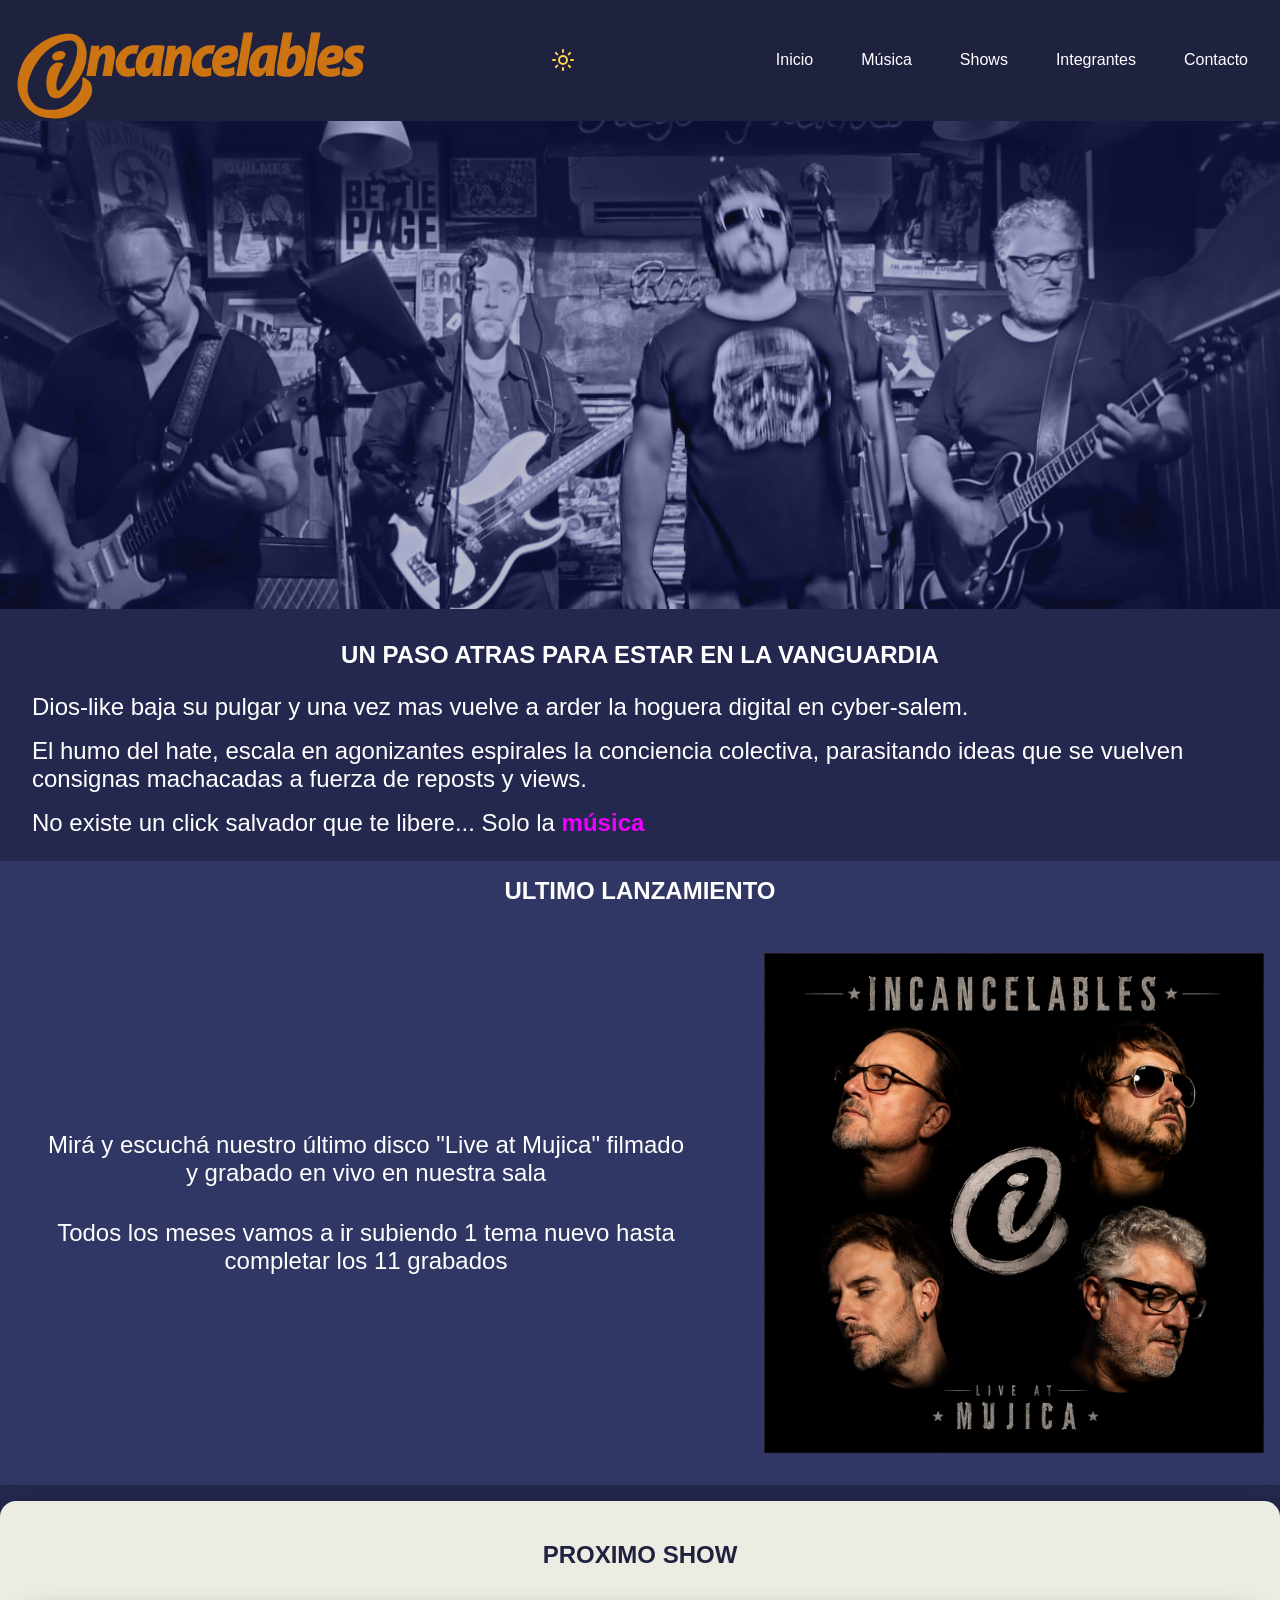
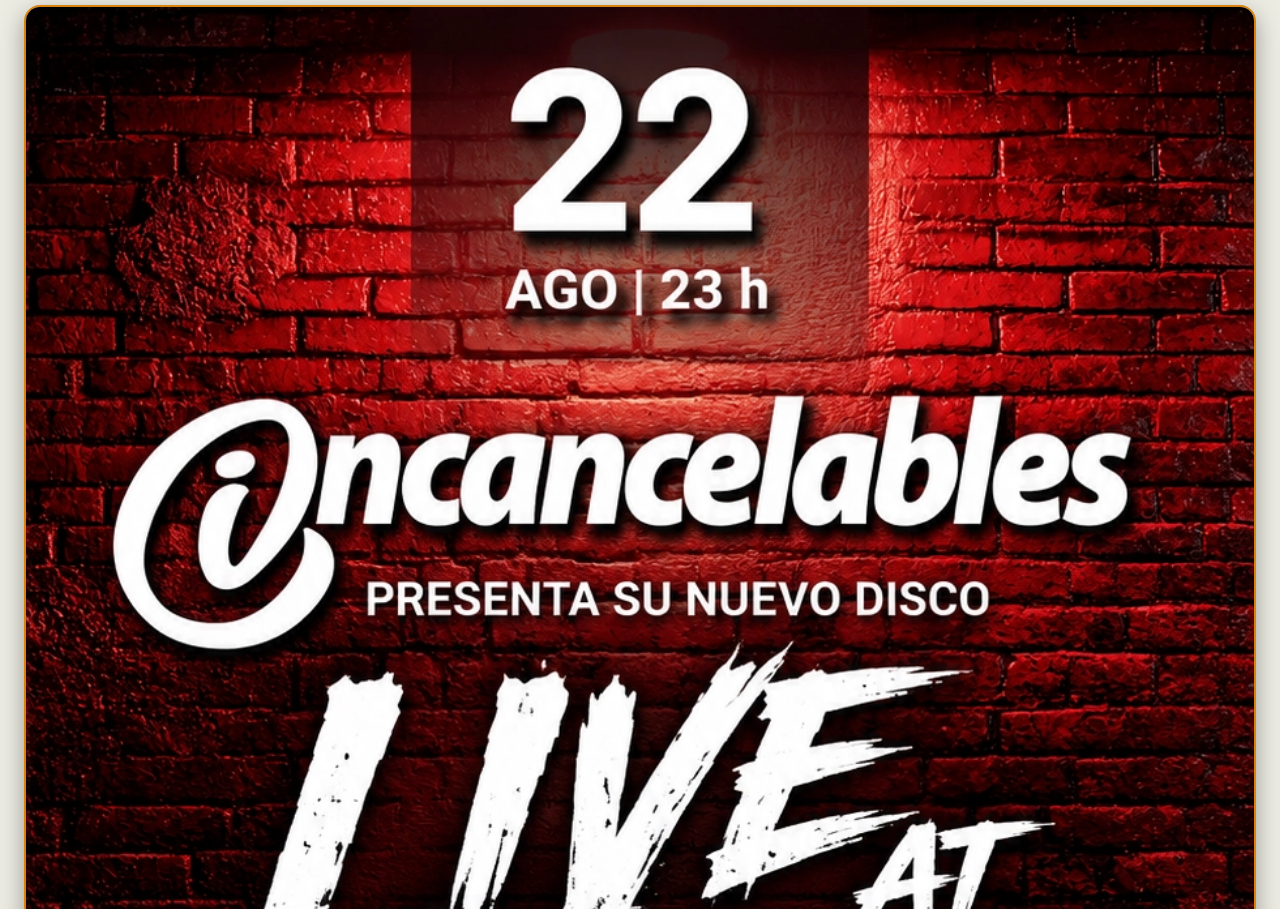
==== commit a92c4040: "hago header y footer centralizados" ====
--- a/index.html
+++ b/index.html
@@ -21,26 +21,7 @@
   <div class="layout">
     <!-- CABECERA -->
     <header class="header">
-      <!-- LOGO -->
-      <a href="index.html" class="logo">
-        <img src="assets/incan_logo.svg" alt="Incancelables">
-      </a>
-      <!-- BOTÓN CAMBIO DE TEMA -->
-      <button id="theme-toggle" class="theme-btn">
-        <img id="theme-icon" src="assets/icons/sun.svg" alt="Cambiar tema">
-      </button>
-      <!-- BOTÓN MENÚ MÓVIL -->
-      <button class="menu-btn">
-        ☰
-      </button>
-      <!-- MENÚ DE NAVEGACIÓN -->
-      <nav class="nav">
-        <a href="index.html">Inicio</a>
-        <a href="pages/musica.html">Música</a>
-        <a href="pages/shows.html">Shows</a>
-        <a href="pages/integrantes.html">Integrantes</a>
-        <a href="pages/contacto.html">Contacto</a>
-      </nav>
+      <!-- Header reemplazado por components/header.html -->
     </header>
     <!-- CONTENIDO PRINCIPAL -->
     <main class="main">
@@ -105,21 +86,10 @@
     </main>
     <!-- PIE DE PÁGINA -->
     <footer class="footer">
-      <p>
-        © 2026 Incancelables
-      </p>
-      <!-- VALIDADORES W3C -->
-      <div class="w3c-validations">
-        <a href="https://validator.w3.org/">
-          <img src="https://www.w3.org/Icons/valid-html401" alt="HTML válido">
-        </a>
-
-        <a href="https://jigsaw.w3.org/css-validator/">
-          <img src="https://jigsaw.w3.org/css-validator/images/vcss" alt="CSS válido">
-        </a>
-      </div>
+      <!-- footer reemplazado por components/footer.html -->
     </footer>
     <!-- SCRIPTS -->
+    <script src="scripts/components.js"></script>
     <script src="scripts/main.js"></script>
     <script type="module" src="scripts/index.js"></script>
   </div>
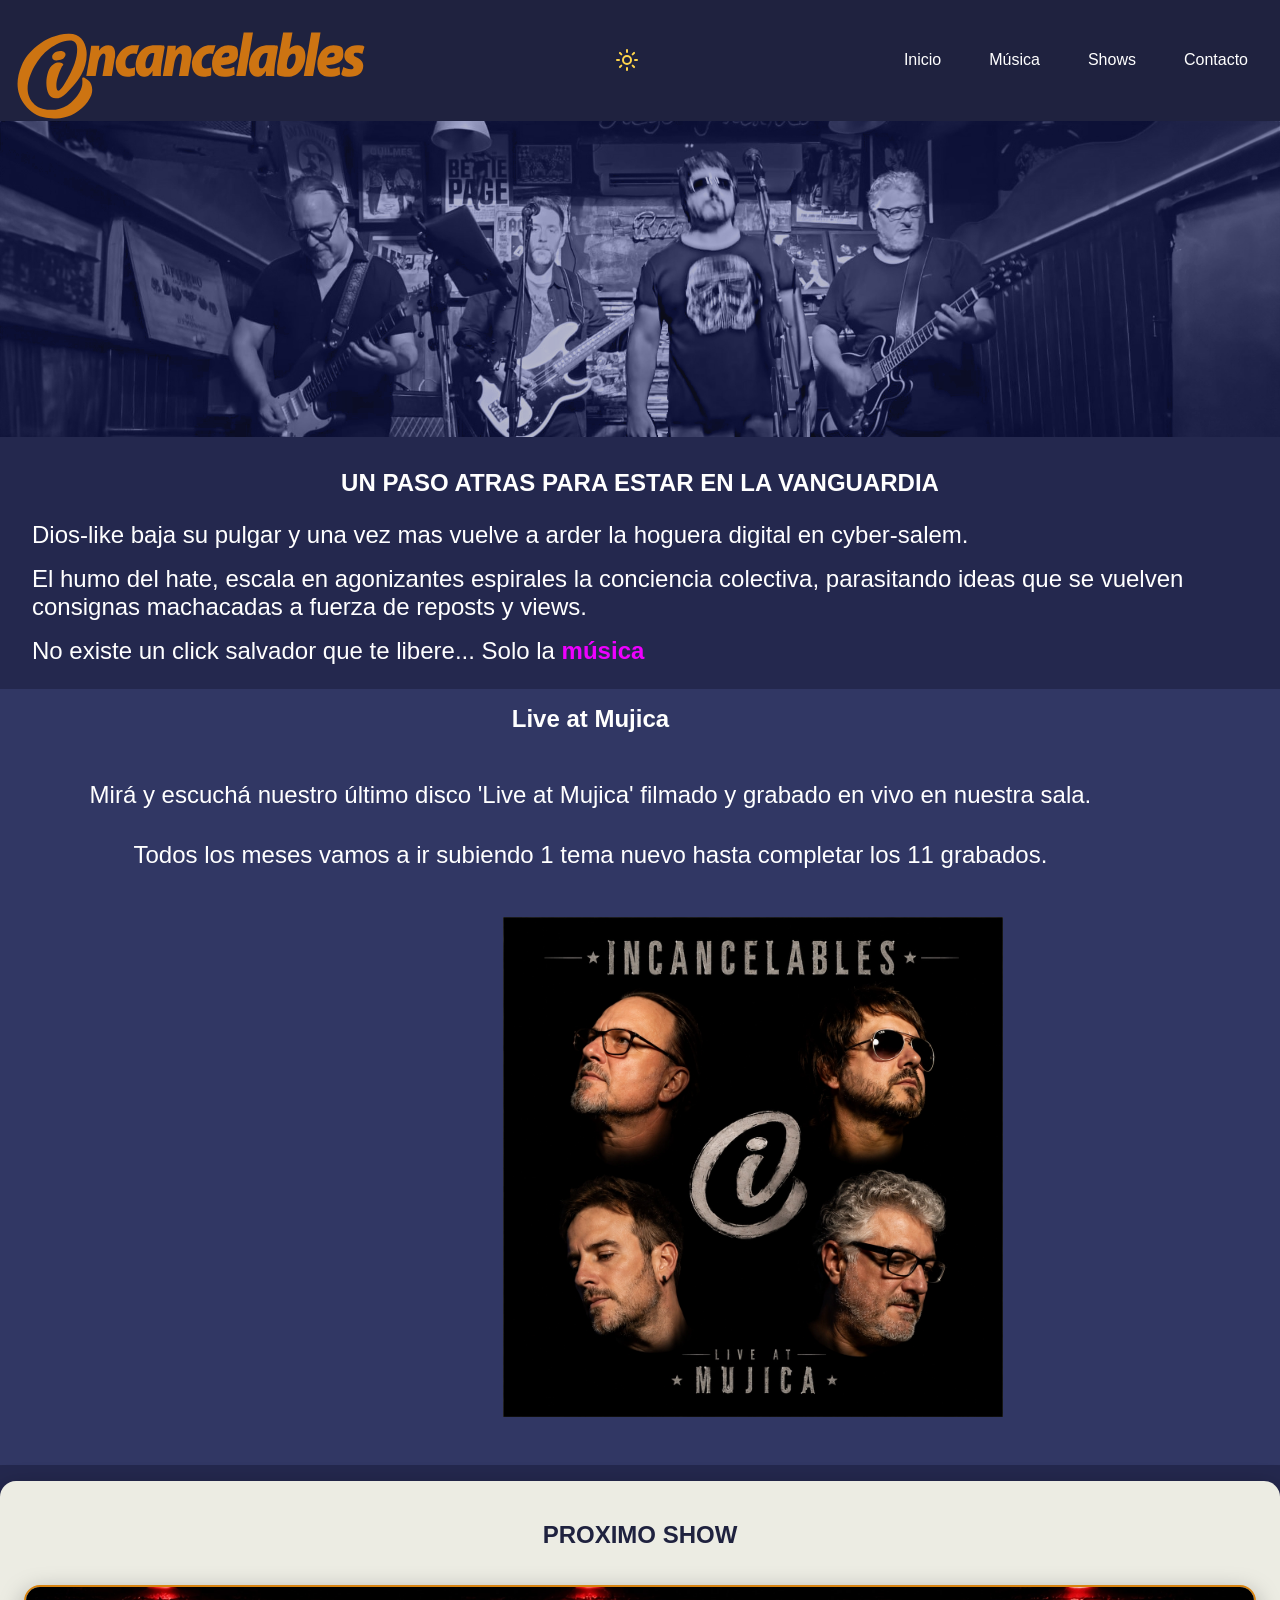
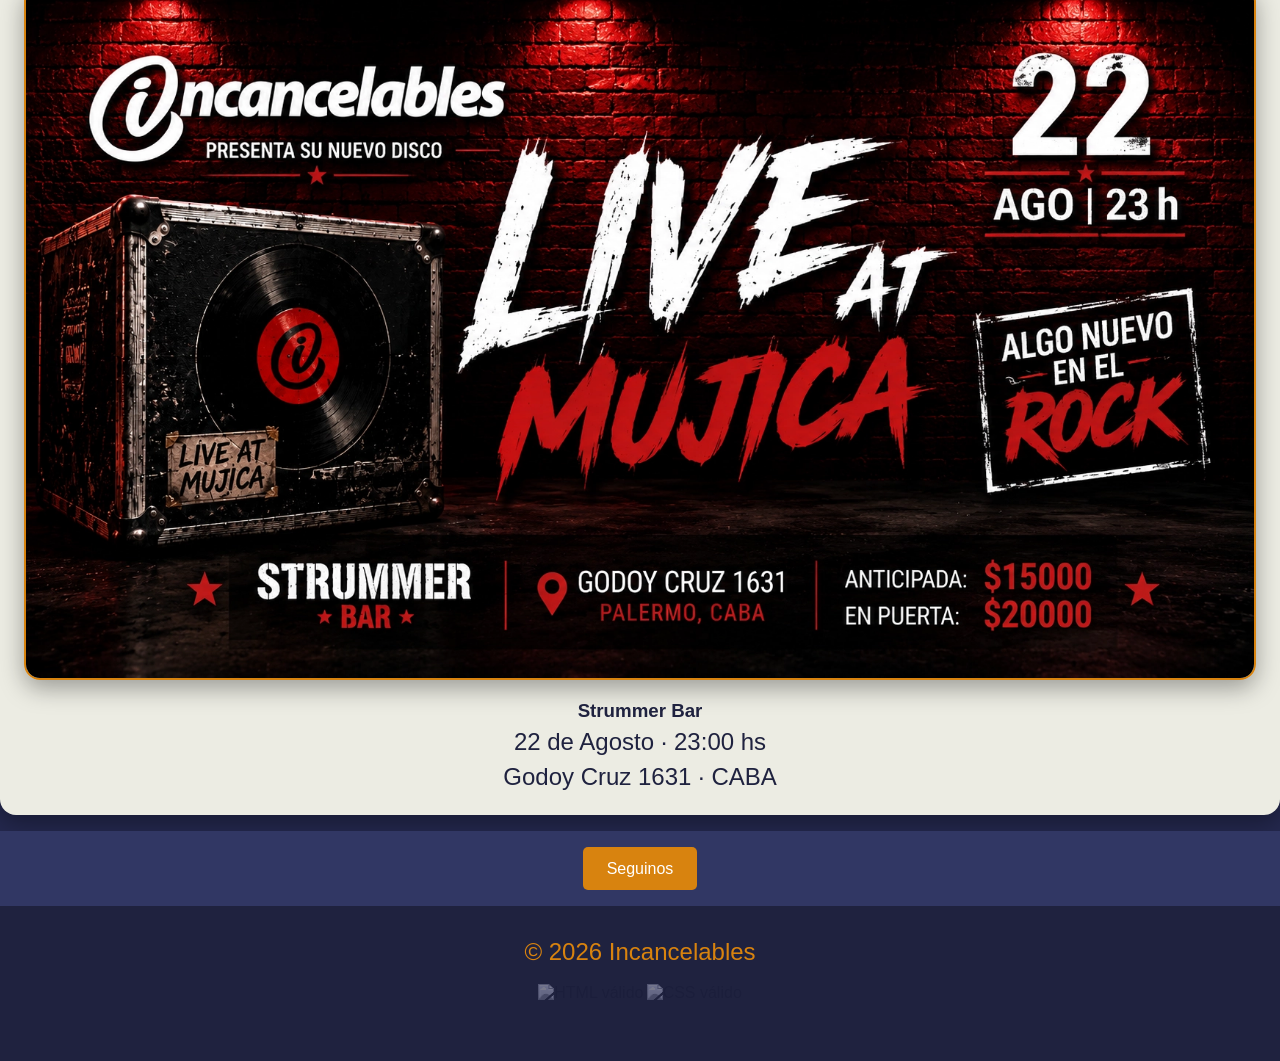
==== commit 6f73eda4: "separacion de datos y redender finalizada, carga dinamica en index, musica y shows" ====
--- a/index.html
+++ b/index.html
@@ -46,16 +46,13 @@
       </section>
       <!-- ÚLTIMO LANZAMIENTO -->
       <section class="ultimo-lanzamiento">
-        <h2>ULTIMO LANZAMIENTO</h2>
-        <!-- DESCRIPCIÓN DEL LANZAMIENTO -->
-        <div class="lanzamiento-texto">
-          <p>Mirá y escuchá nuestro último disco "Live at Mujica" filmado y grabado en vivo en nuestra sala</p>
-          <p>Todos los meses vamos a ir subiendo 1 tema nuevo hasta completar los 11 grabados</p>
-        </div>
-        <!-- PORTADA DEL DISCO -->
-        <a href="pages/musica.html" class="lanzamiento-disco">
-          <img src="assets/musica/live-at-mujica.webp" alt="live at mujica cover de disco">
-        </a>
+
+
+
+        <!-- contenido generado dinámicamente -->
+
+        <div id="latest-release-container"></div>
+
       </section>
       <!-- PRÓXIMO SHOW -->
       <section class="proximo-show">
--- a/styles/global.css
+++ b/styles/global.css
@@ -89,6 +89,11 @@
     margin: 0;
     padding: 0;
     box-sizing: border-box;
+}
+
+/*anima la navegacion entre paginas */
+@view-transition {
+    navigation: auto;
 }
 
 /* Configuración general del documento */
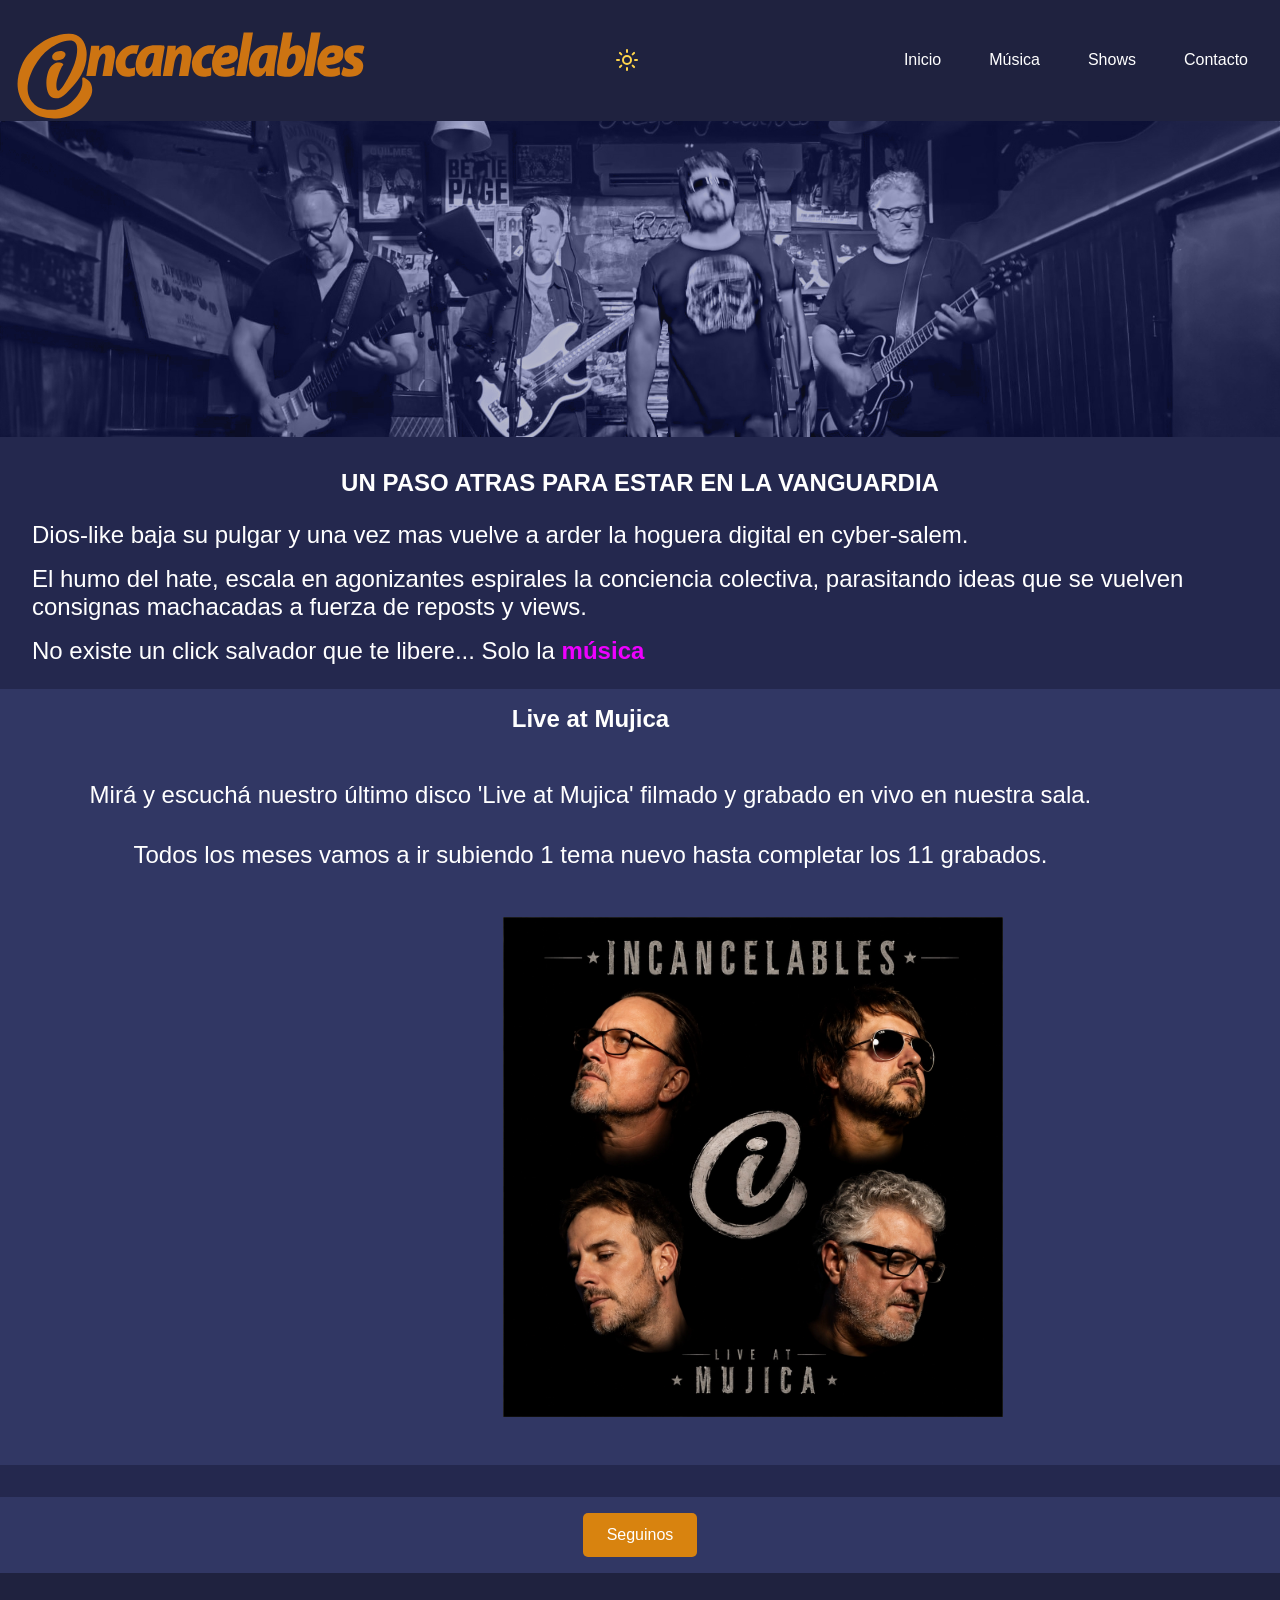
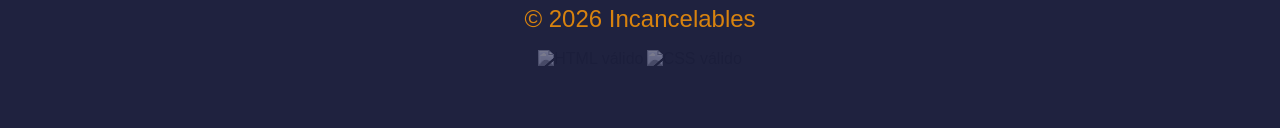
==== commit 120fab11: "se concluye seo" ====
--- a/index.html
+++ b/index.html
@@ -9,6 +9,18 @@
   <meta name="description" content="Incancelables">
   <meta name="keywords" content="Musica, en vivo, online, rock, cancion, contacto">
   <meta name="robots" content="index, follow">
+
+  <!-- Open Graph -->
+  <meta property="og:type" content="website">
+  <meta property="og:title" content="Incancelables | Un paso atrás para estar en la vanguardia">
+  <meta property="og:description"
+    content="Sitio oficial de Incancelables. No caemos en las redes de la moda. Rock desde Argentina. Música en vivo, shows y novedades.">
+  <meta property="og:url" content="https://incancelables.com.ar/">
+  <meta property="og:image" content="https://incancelables.com.ar/assets/og/home-og.png">
+  <meta property="og:image:type" content="image/png">
+  <meta property="og:image:width" content="1200">
+  <meta property="og:image:height" content="630">
+
 
   <!-- Insert your favicon here -->
   <title>Incancelables</title>
--- a/styles/global.css
+++ b/styles/global.css
@@ -95,6 +95,42 @@
 @view-transition {
     navigation: auto;
 }
+
+::view-transition-group(main) {
+    animation-duration: .45s;
+    animation-timing-function: ease-in-out;
+}
+
+/* ::view-transition-old(main) {
+    animation: page-out .45s both;
+}
+
+::view-transition-new(main) {
+    animation: page-in .45s both;
+}
+
+@keyframes page-out {
+    from {
+        transform: translateY(0);
+    }
+
+    to {
+        transform: translateY(100%);
+        opacity: 0;
+    }
+}
+
+@keyframes page-in {
+    from {
+        transform: translateY(-100%);
+        opacity: 0;
+    }
+
+    to {
+        transform: translateY(0);
+        opacity: 1;
+    }
+} */
 
 /* Configuración general del documento */
 html {
@@ -189,6 +225,7 @@
     background: var(--bg-dark);
     display: none;
     flex-direction: column;
+    transition: all 0.5s ease;
 }
 
 /* Estado activo del menú móvil */
@@ -202,13 +239,21 @@
     font-size: 1rem;
     padding: 1rem;
     display: inline-block;
-    transition: all 0.3s ease;
+    transition: all 0.5s ease;
+    -webkit-transition: all 0.5s ease;
+    -moz-transition: all 0.5s ease;
+    -ms-transition: all 0.5s ease;
+    -o-transition: all 0.5s ease;
 }
 
 /* Efecto al pasar el mouse sobre el menú */
 .nav a:hover {
     color: var(--accent);
-    transform: translateX(8px) scale(1.5);
+    transform: translateX(5px) scale(1.8);
+    -webkit-transform: translateX(5px) scale(1.8);
+    -moz-transform: translateX(5px) scale(1.8);
+    -ms-transform: translateX(5px) scale(1.8);
+    -o-transform: translateX(5px) scale(1.8);
 }
 
 /* Botones principales */
@@ -316,8 +361,20 @@
 
     /* Animación de los enlaces */
     .nav a:hover {
-        transform: translateY(-4px);
-    }
+        transform: scale(2.0) opacity(0.2);
+        -webkit-transform: scale(2.0) opacity(0.2);
+        -moz-transform: scale(2.0) opacity(0.2);
+        -ms-transform: scale(2.0) opacity(0.2);
+        -o-transform: scale(2.0) opacity(0.2);
+    }
+}
+
+/* /////////////////////////////////////////////////////////////////////////////
+   UTILIDADES
+///////////////////////////////////////////////////////////////////////////// */
+
+.hidden {
+    display: none !important;
 }
 
 /* ==========================
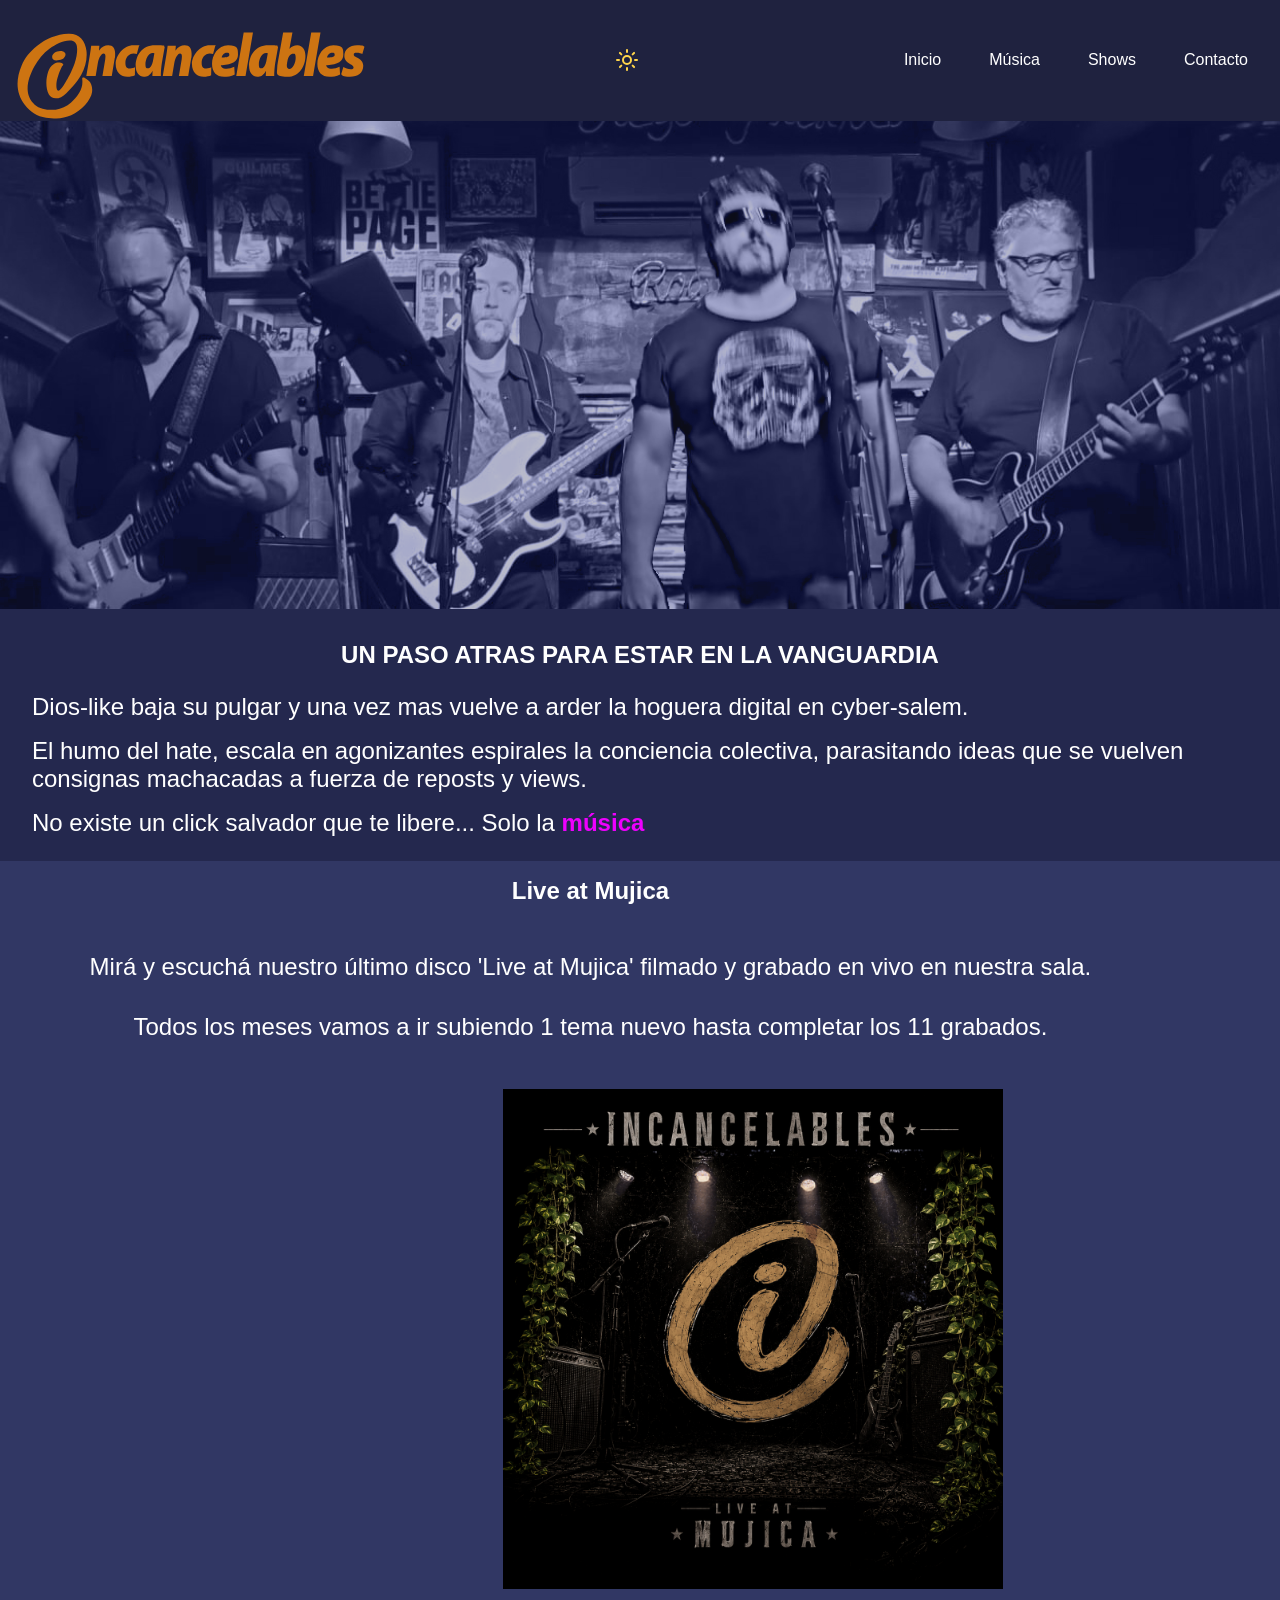
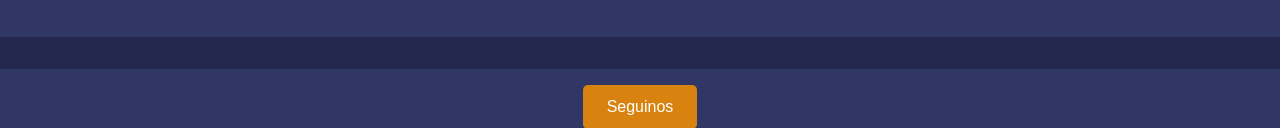
==== commit e51ec8bf: "Implement Google Analytics 4 for PROD" ====
--- a/index.html
+++ b/index.html
@@ -100,6 +100,10 @@
     <!-- SCRIPTS -->
     <script src="scripts/components.js"></script>
     <script src="scripts/main.js"></script>
+
+    <script src="scripts/api/apiConfig.js"></script>
+    <script src="scripts/analytics.js"></script>
+
     <script type="module" src="scripts/index.js"></script>
   </div>
 </body>
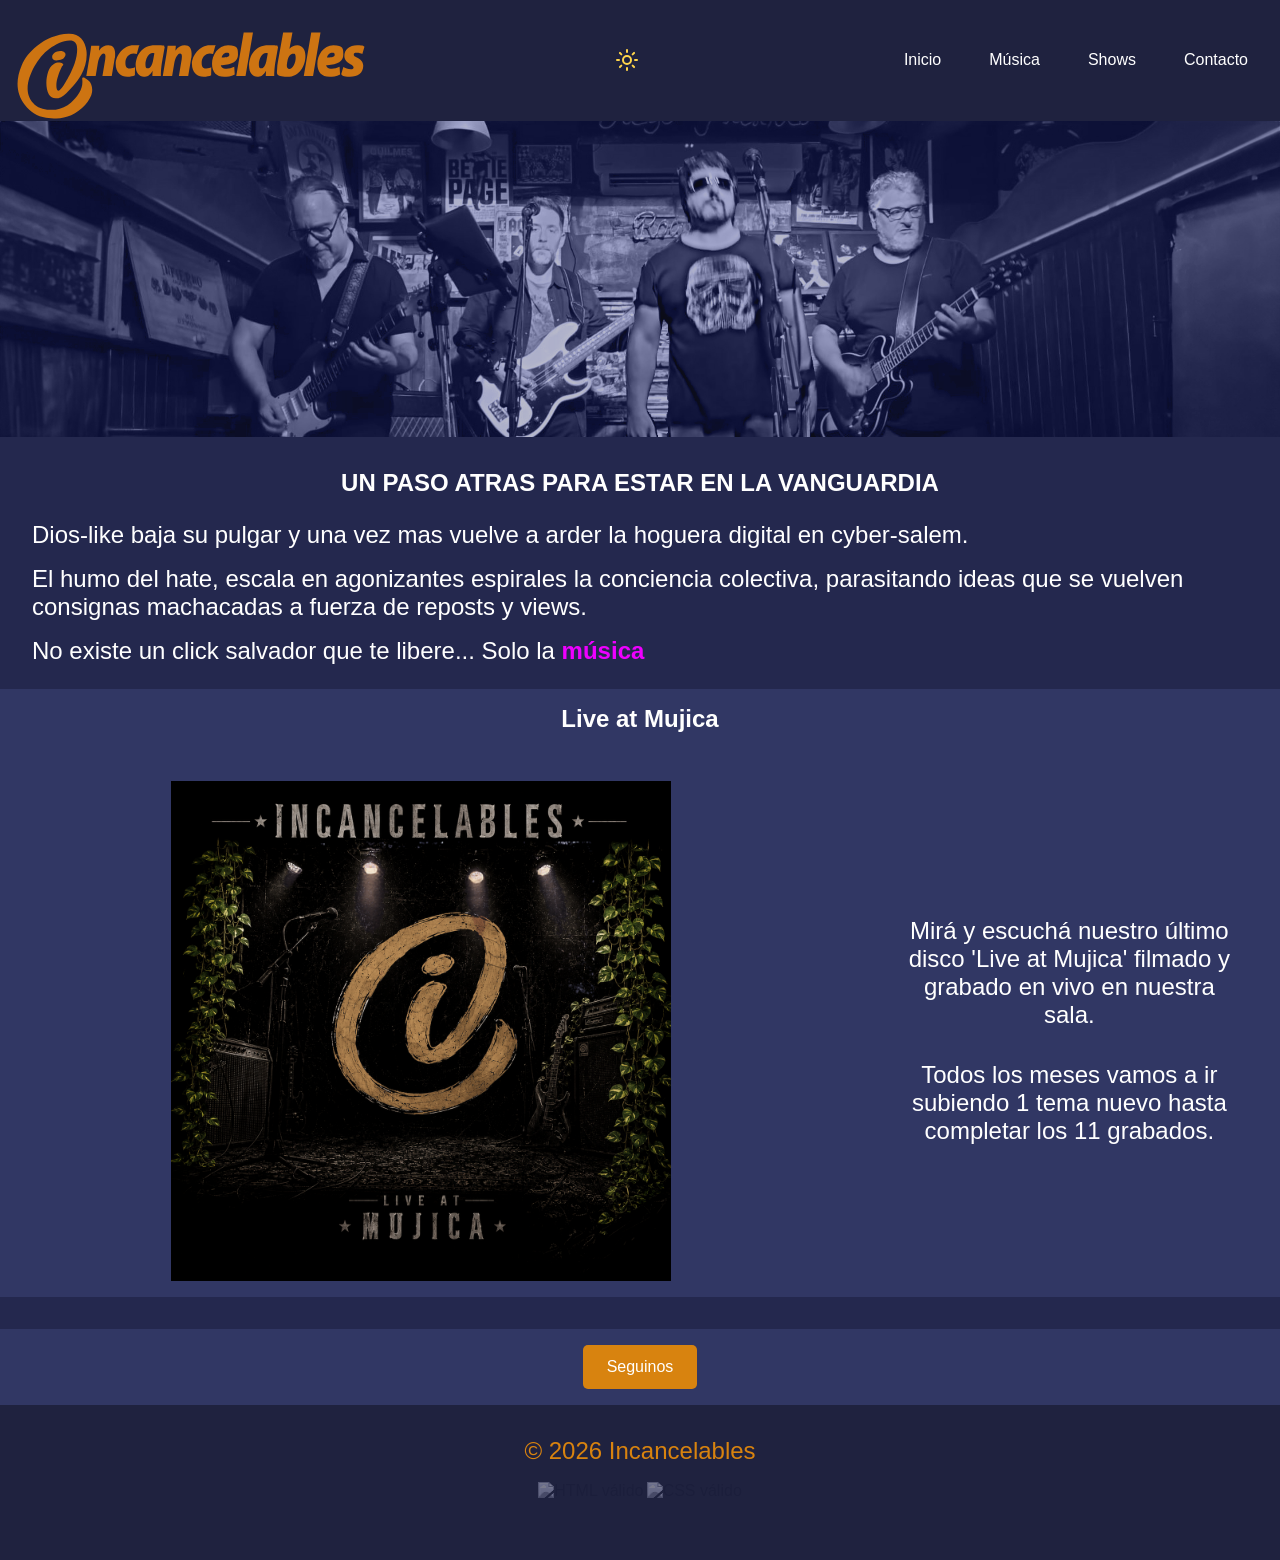
==== commit aec061bb: "test: completar validacion funcional DEV v1.0" ====
--- a/index.html
+++ b/index.html
@@ -57,13 +57,13 @@
             class="call-to-action">música</a></p>
       </section>
       <!-- ÚLTIMO LANZAMIENTO -->
-      <section class="ultimo-lanzamiento">
+      <section class="ultimo-lanzamiento" id="latest-release-container">
 
-
+        <!-- <div id="latest-release-container"></div> -->
 
         <!-- contenido generado dinámicamente -->
 
-        <div id="latest-release-container"></div>
+
 
       </section>
       <!-- PRÓXIMO SHOW -->
@@ -73,9 +73,9 @@
         <a id="upcoming-show-link" class="show-preview">
           <!-- FLYER RESPONSIVO -->
           <picture>
-            <source id="upcoming-show-desktop" media="(min-width:768px)" srcset="placeholder">
+            <source id="upcoming-show-desktop" media="(min-width:768px)">
 
-            <img id="upcoming-show-mobile" src="placeholder" alt="Próximo show">
+            <img id="upcoming-show-mobile" alt="Próximo show">
           </picture>
           <!-- INFORMACIÓN DEL SHOW -->
           <div class="show-preview-info">
--- a/styles/global.css
+++ b/styles/global.css
@@ -92,14 +92,14 @@
 }
 
 /*anima la navegacion entre paginas */
-@view-transition {
+/* @view-transition {
     navigation: auto;
 }
 
 ::view-transition-group(main) {
     animation-duration: .45s;
     animation-timing-function: ease-in-out;
-}
+} */
 
 /* ::view-transition-old(main) {
     animation: page-out .45s both;
--- a/styles/index.css
+++ b/styles/index.css
@@ -229,10 +229,11 @@
    ULTIMO LANZAMIENTO
    ========================== */
     .ultimo-lanzamiento {
-        grid-template-columns: auto auto;
+        grid-template-columns: 2fr 1fr;
+        grid-template-rows: auto auto;
         grid-template-areas:
             "titulo titulo"
-            "texto imagen";
+            "imagen texto";
 
         align-items: center;
         gap: 1rem;
